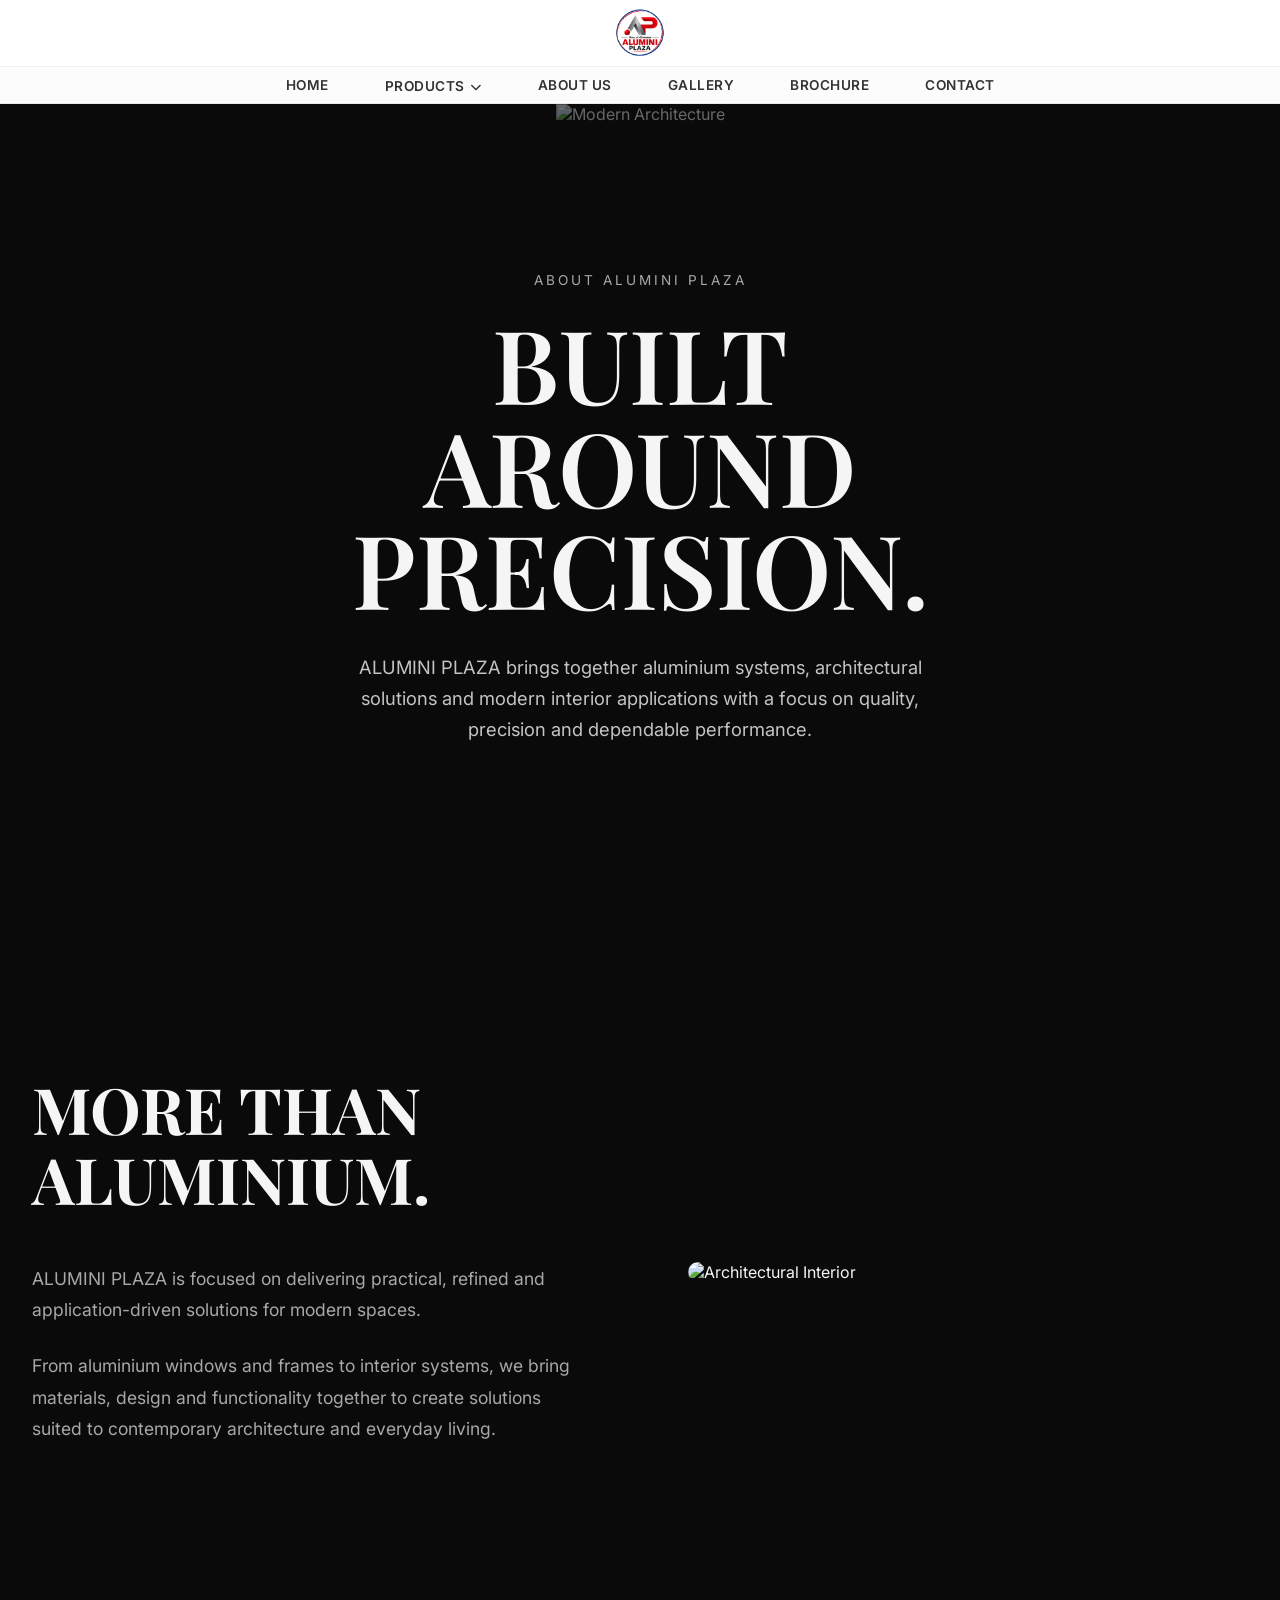
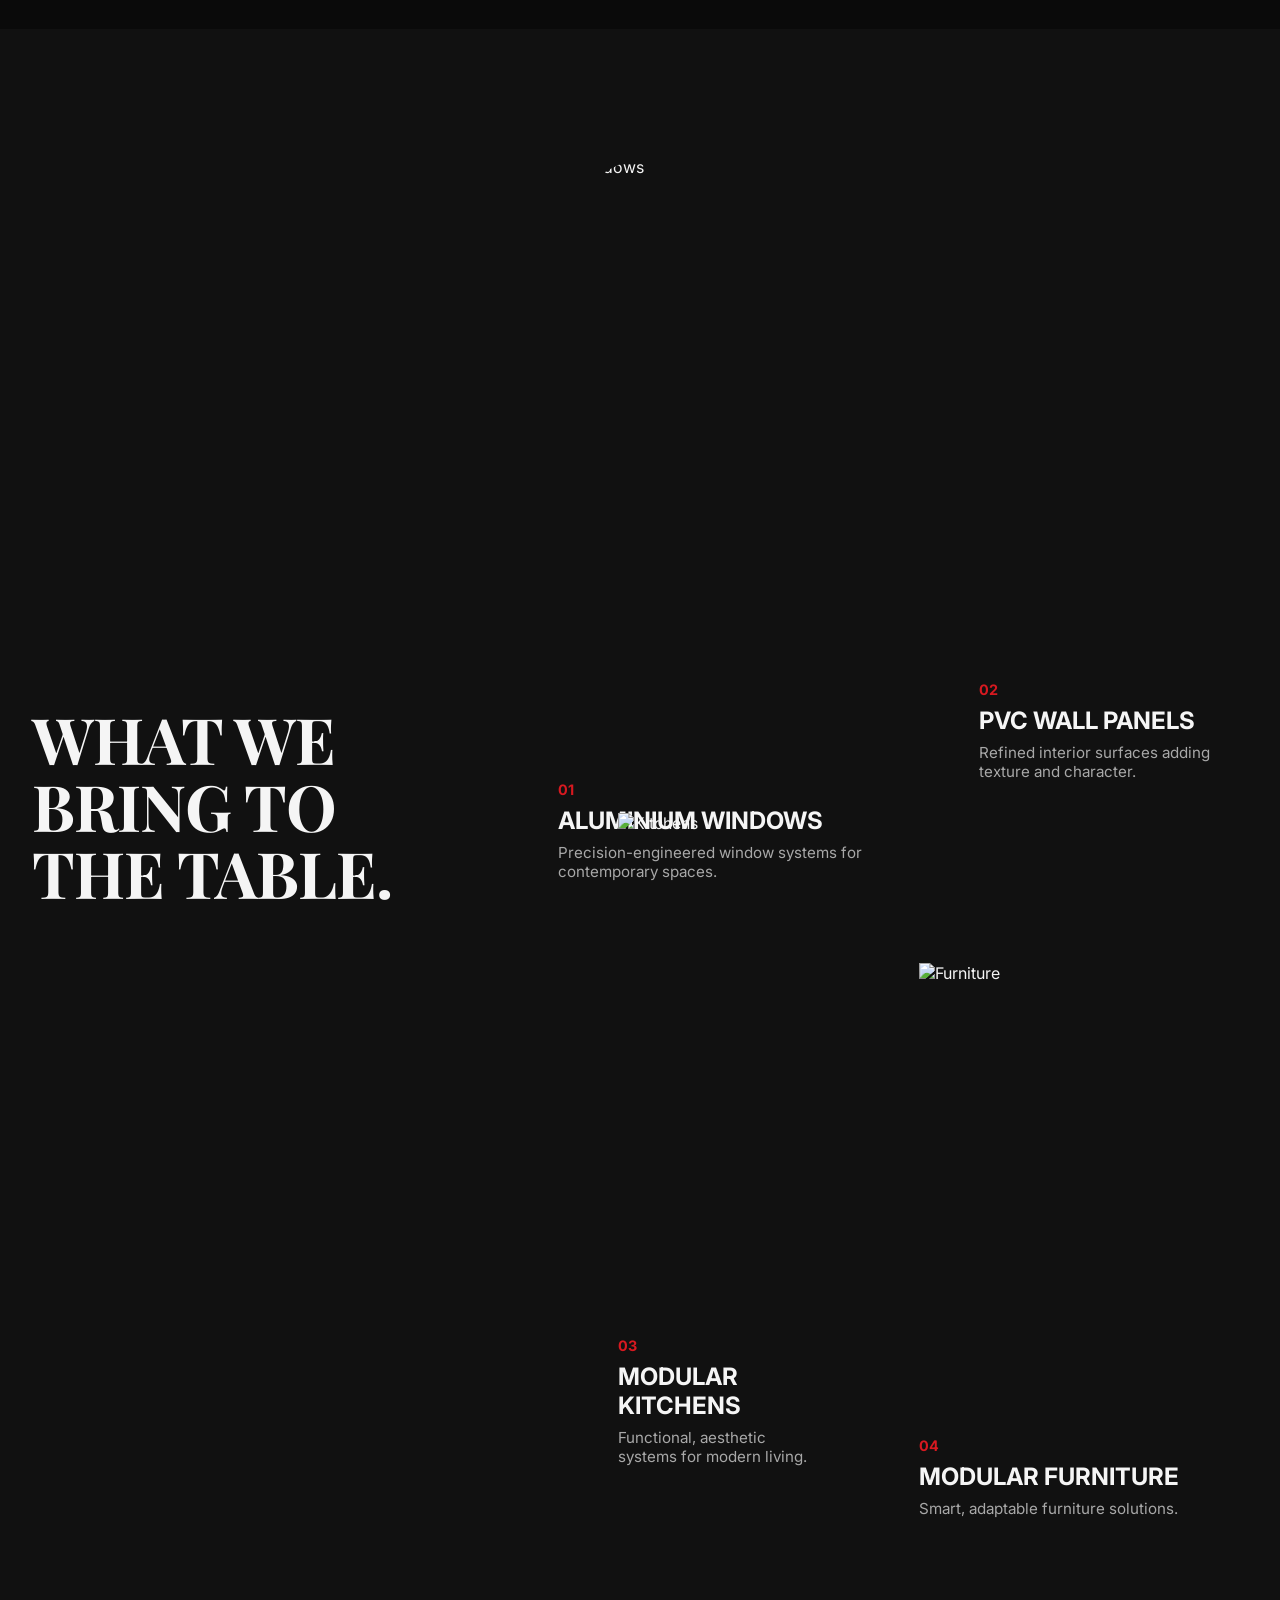
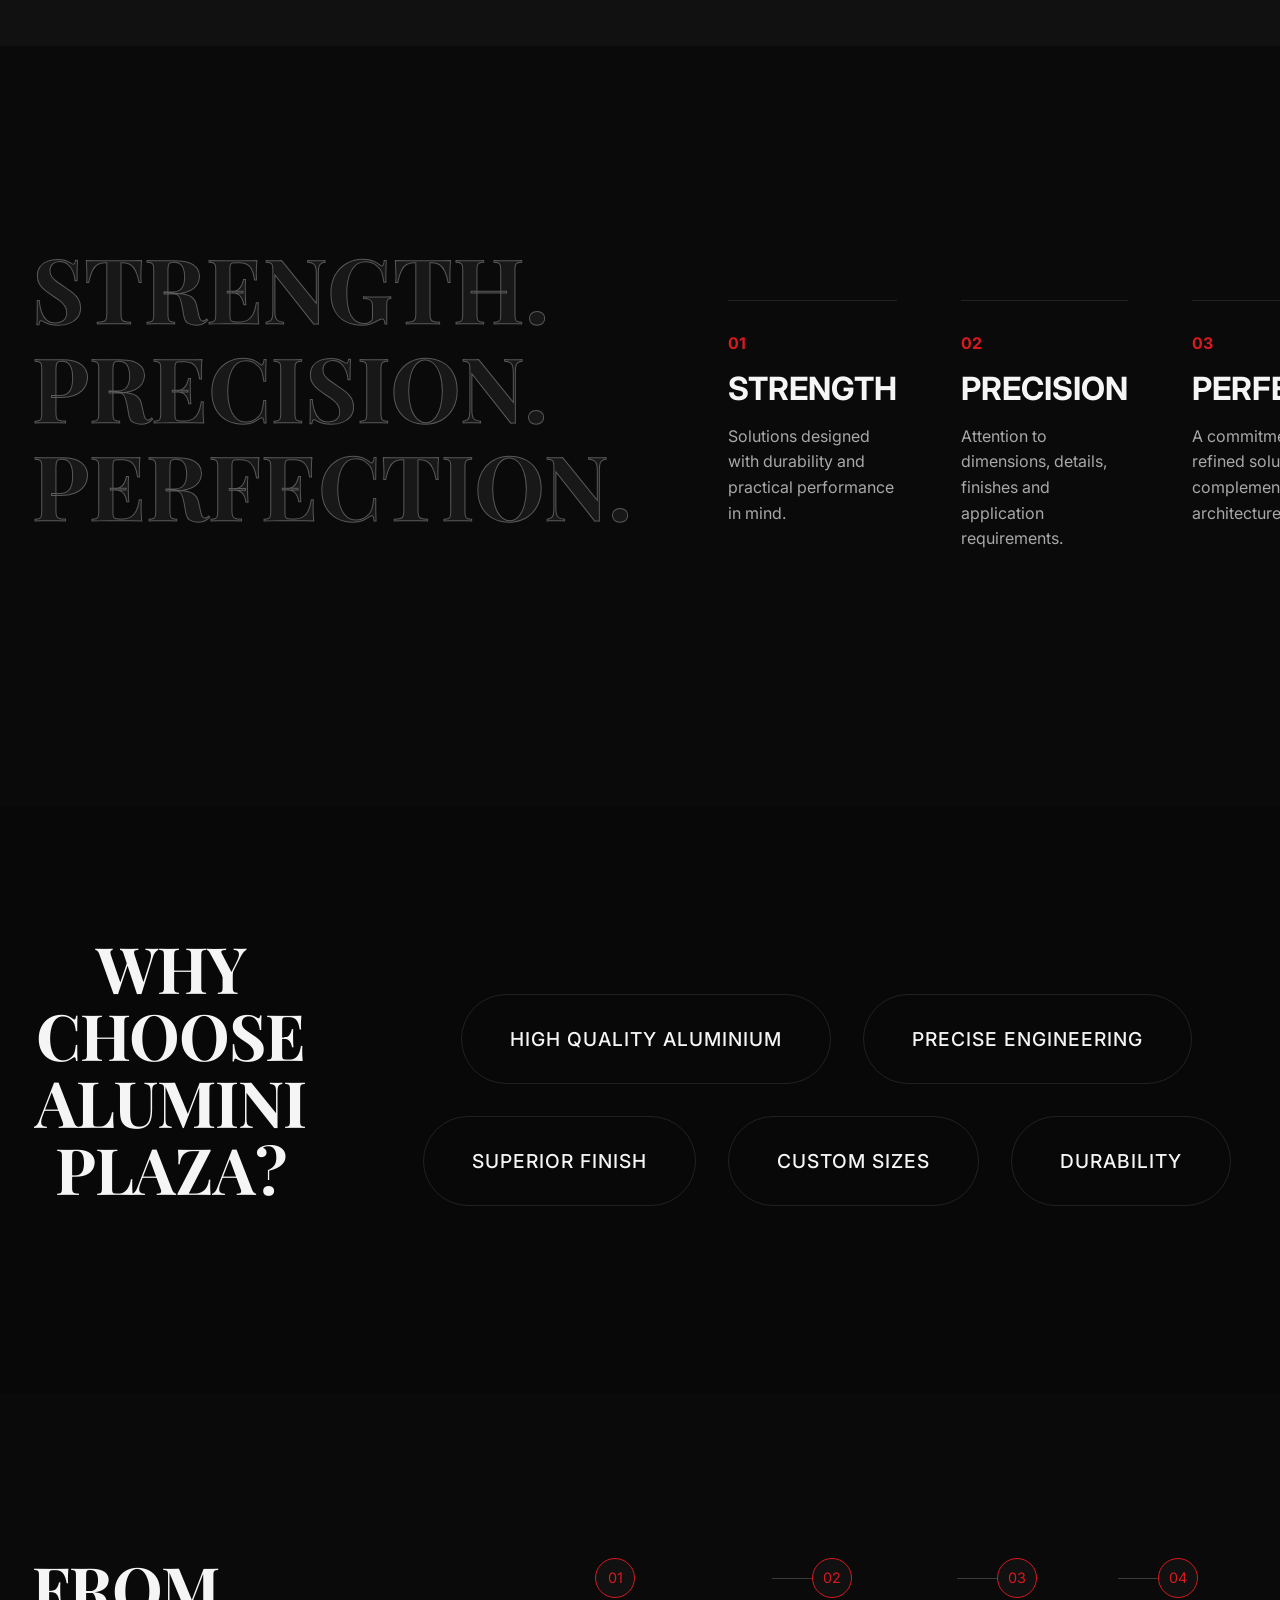
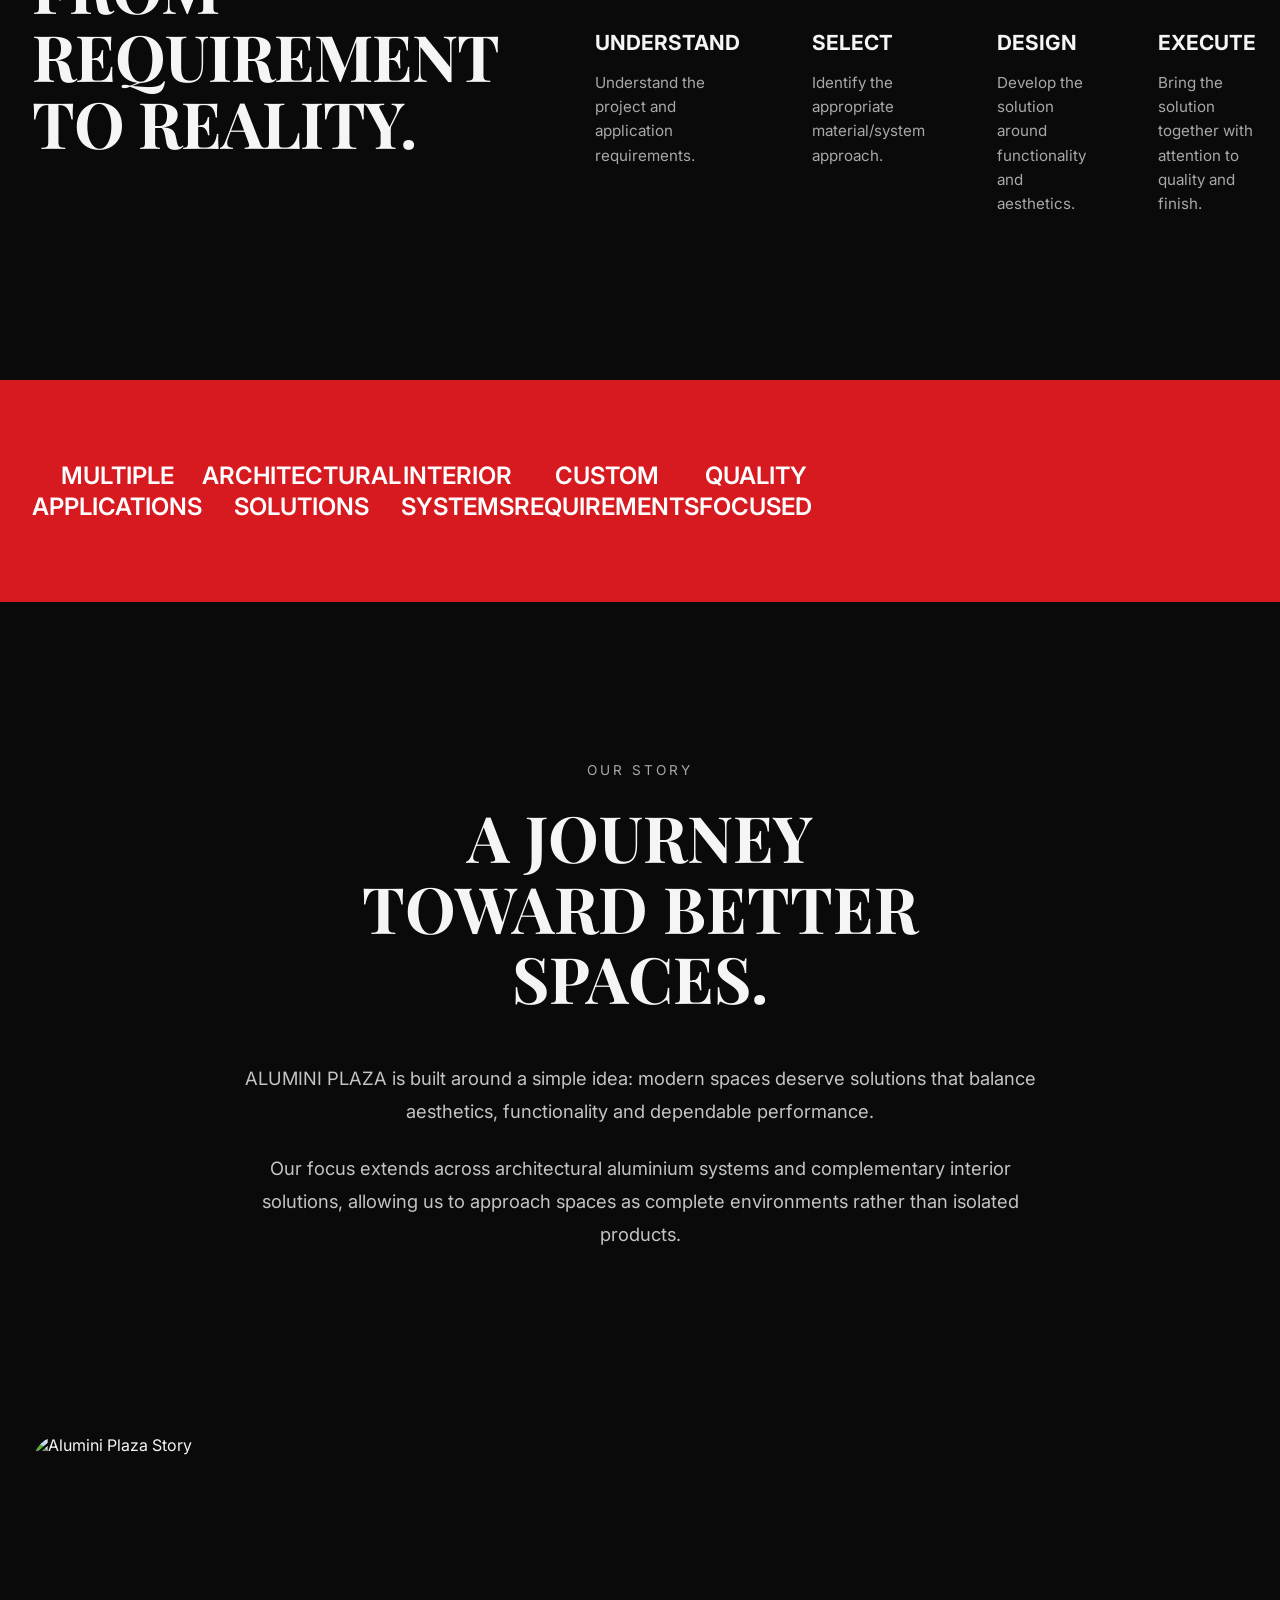
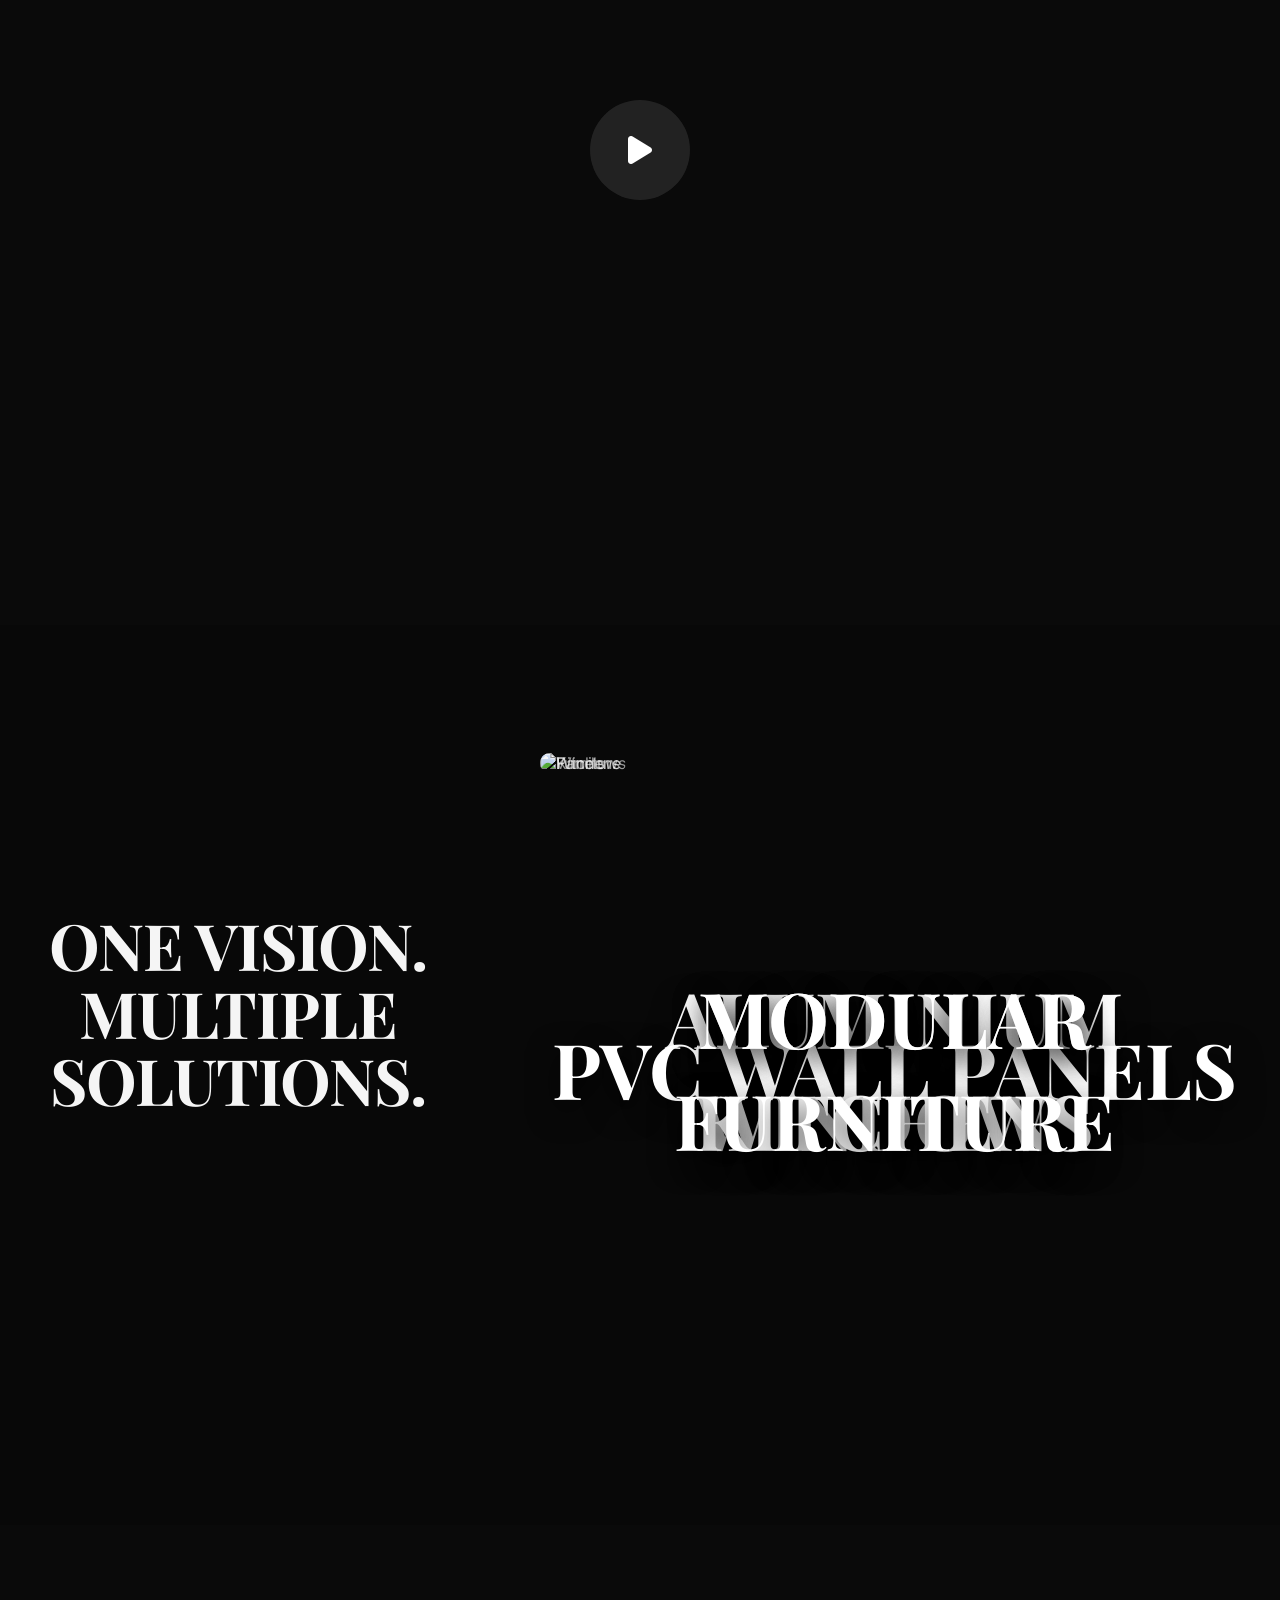
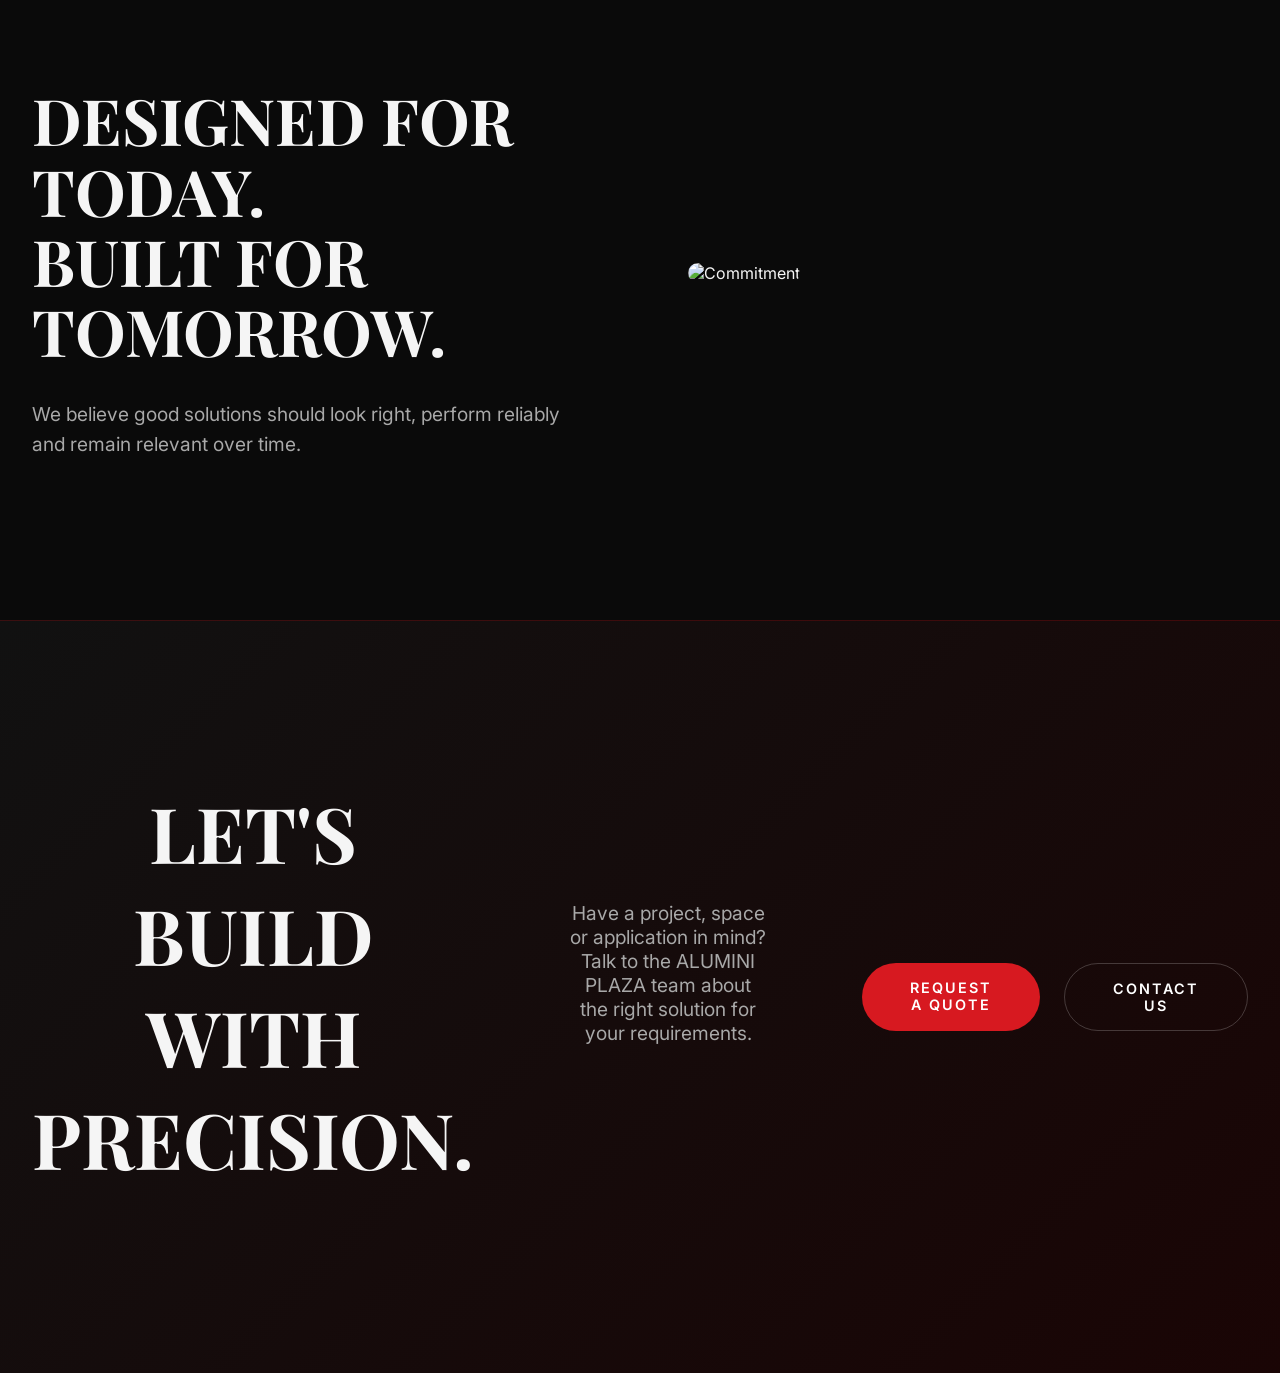
==== about.html @ 0bfe045e "web1" ====
<!DOCTYPE html>
<html lang="en">

<head>
    <meta charset="UTF-8">
    <meta name="viewport" content="width=device-width, initial-scale=1.0">
    <title>About ALUMINI PLAZA | Aluminium & Interior Solutions</title>
    <meta name="description" content="Learn about ALUMINI PLAZA and our approach to aluminium windows, architectural solutions, PVC wall panels, modular kitchens and modular furniture.">
    <link rel="stylesheet" href="style.css">
    <link rel="preconnect" href="https://fonts.googleapis.com">
    <link rel="preconnect" href="https://fonts.gstatic.com" crossorigin>
    <link href="https://fonts.googleapis.com/css2?family=Inter:wght@300;400;500;600;700&family=Playfair+Display:wght@400;600&display=swap" rel="stylesheet">
    <link rel="stylesheet" href="https://cdnjs.cloudflare.com/ajax/libs/font-awesome/6.4.0/css/all.min.css">
</head>

<body class="about-page-body">
    <header class="site-header">
        <div class="logo-section">
            <a href="index.html" class="logo-link">
                <img src="alumini plaza logo.png" alt="Alumini Plaza Logo" class="logo-img"
                    onerror="this.style.display='none'; this.nextElementSibling.style.display='block';">
                <span class="logo-text" style="display: none;">ALUMINI PLAZA</span>
            </a>
        </div>
        <nav class="navbar">
            <div class="nav-links">
                <a href="index.html" class="nav-link">HOME</a>
                <div class="dropdown">
                    <a href="index.html#solutions-showcase" class="nav-link">PRODUCTS <i class="fas fa-chevron-down"
                            style="font-size: 0.7rem; margin-left: 2px;"></i></a>
                    <div class="dropdown-content">
                        <a href="products/ap-extrusions.html">AP Extrusions</a>
                        <a href="products/ap-decors-panels.html">AP Decors & Panels</a>
                        <a href="products/ap-aluminium.html">AP Aluminium</a>
                    </div>
                </div>
                <a href="about.html" class="nav-link active">ABOUT US</a>
                <a href="gallery.html" class="nav-link">GALLERY</a>
                <a href="brochure.html" class="nav-link">BROCHURE</a>
                <a href="contact.html" class="nav-link">CONTACT</a>
            </div>
        </nav>
    </header>

    <main class="about-page">
        <!-- HERO -->
        <section class="about-hero">
            <div class="about-hero__bg">
                <img src="https://images.unsplash.com/photo-1600596542815-ffad4c1539a9?ixlib=rb-4.0.3&auto=format&fit=crop&w=2000&q=80" alt="Modern Architecture" loading="eager" decoding="async">
                <div class="about-hero__overlay"></div>
            </div>
            <div class="about-hero__content">
                <span class="about-label">ABOUT ALUMINI PLAZA</span>
                <h1 class="about-hero__title">BUILT AROUND<br>PRECISION.</h1>
                <p class="about-hero__desc">ALUMINI PLAZA brings together aluminium systems, architectural solutions and modern interior applications with a focus on quality, precision and dependable performance.</p>
            </div>
        </section>

        <!-- INTRODUCTION -->
        <section class="about-intro">
            <div class="about-intro__container">
                <div class="about-intro__text">
                    <h2>MORE THAN<br>ALUMINIUM.</h2>
                    <p>ALUMINI PLAZA is focused on delivering practical, refined and application-driven solutions for modern spaces.</p>
                    <p>From aluminium windows and frames to interior systems, we bring materials, design and functionality together to create solutions suited to contemporary architecture and everyday living.</p>
                </div>
                <div class="about-intro__visual">
                    <img src="https://images.unsplash.com/photo-1600607687920-4e2a09cf159d?ixlib=rb-4.0.3&auto=format&fit=crop&w=1200&q=80" alt="Architectural Interior" loading="lazy" decoding="async">
                </div>
            </div>
        </section>

        <!-- EXPERTISE SHOWCASE -->
        <section class="about-expertise">
            <div class="about-container">
                <h2 class="about-section-title">WHAT WE<br>BRING TO THE TABLE.</h2>
                <div class="about-expertise__grid">
                    <div class="about-expertise__item item-1">
                        <div class="item-img-wrapper"><img src="https://images.unsplash.com/photo-1600585154340-be6161a56a0c?ixlib=rb-4.0.3&auto=format&fit=crop&w=800&q=80" alt="Windows" loading="lazy"></div>
                        <div class="item-content">
                            <span class="item-num">01</span>
                            <h3>ALUMINIUM WINDOWS</h3>
                            <p>Precision-engineered window systems for contemporary spaces.</p>
                        </div>
                    </div>
                    <div class="about-expertise__item item-2">
                        <div class="item-img-wrapper"><img src="https://images.unsplash.com/photo-1600210491892-03d54c0aaf87?ixlib=rb-4.0.3&auto=format&fit=crop&w=800&q=80" alt="Panels" loading="lazy"></div>
                        <div class="item-content">
                            <span class="item-num">02</span>
                            <h3>PVC WALL PANELS</h3>
                            <p>Refined interior surfaces adding texture and character.</p>
                        </div>
                    </div>
                    <div class="about-expertise__item item-3">
                        <div class="item-img-wrapper"><img src="https://images.unsplash.com/photo-1556910103-1c02745aae4d?ixlib=rb-4.0.3&auto=format&fit=crop&w=800&q=80" alt="Kitchens" loading="lazy"></div>
                        <div class="item-content">
                            <span class="item-num">03</span>
                            <h3>MODULAR KITCHENS</h3>
                            <p>Functional, aesthetic systems for modern living.</p>
                        </div>
                    </div>
                    <div class="about-expertise__item item-4">
                        <div class="item-img-wrapper"><img src="https://images.unsplash.com/photo-1583847268964-b28dc8f51f92?ixlib=rb-4.0.3&auto=format&fit=crop&w=800&q=80" alt="Furniture" loading="lazy"></div>
                        <div class="item-content">
                            <span class="item-num">04</span>
                            <h3>MODULAR FURNITURE</h3>
                            <p>Smart, adaptable furniture solutions.</p>
                        </div>
                    </div>
                </div>
            </div>
        </section>

        <!-- PHILOSOPHY -->
        <section class="about-principles">
            <div class="about-container">
                <div class="principles-header">
                    <h2>STRENGTH.<br>PRECISION.<br>PERFECTION.</h2>
                </div>
                <div class="principles-list">
                    <div class="principle-block">
                        <span class="principle-num">01</span>
                        <div class="principle-text">
                            <h3>STRENGTH</h3>
                            <p>Solutions designed with durability and practical performance in mind.</p>
                        </div>
                    </div>
                    <div class="principle-block">
                        <span class="principle-num">02</span>
                        <div class="principle-text">
                            <h3>PRECISION</h3>
                            <p>Attention to dimensions, details, finishes and application requirements.</p>
                        </div>
                    </div>
                    <div class="principle-block">
                        <span class="principle-num">03</span>
                        <div class="principle-text">
                            <h3>PERFECTION</h3>
                            <p>A commitment to creating refined solutions that complement modern architecture and interiors.</p>
                        </div>
                    </div>
                </div>
            </div>
        </section>

        <!-- WHY US -->
        <section class="about-why">
            <div class="about-container">
                <h2 class="about-section-title">WHY CHOOSE<br>ALUMINI PLAZA?</h2>
                <div class="why-grid">
                    <div class="why-item"><h3>HIGH QUALITY ALUMINIUM</h3></div>
                    <div class="why-item"><h3>PRECISE ENGINEERING</h3></div>
                    <div class="why-item"><h3>SUPERIOR FINISH</h3></div>
                    <div class="why-item"><h3>CUSTOM SIZES</h3></div>
                    <div class="why-item"><h3>DURABILITY</h3></div>
                </div>
            </div>
        </section>

        <!-- APPROACH -->
        <section class="about-approach">
            <div class="about-container">
                <h2 class="about-section-title">FROM REQUIREMENT<br>TO REALITY.</h2>
                <div class="approach-journey">
                    <div class="journey-step">
                        <div class="step-marker">01</div>
                        <h3>UNDERSTAND</h3>
                        <p>Understand the project and application requirements.</p>
                    </div>
                    <div class="journey-line"></div>
                    <div class="journey-step">
                        <div class="step-marker">02</div>
                        <h3>SELECT</h3>
                        <p>Identify the appropriate material/system approach.</p>
                    </div>
                    <div class="journey-line"></div>
                    <div class="journey-step">
                        <div class="step-marker">03</div>
                        <h3>DESIGN</h3>
                        <p>Develop the solution around functionality and aesthetics.</p>
                    </div>
                    <div class="journey-line"></div>
                    <div class="journey-step">
                        <div class="step-marker">04</div>
                        <h3>EXECUTE</h3>
                        <p>Bring the solution together with attention to quality and finish.</p>
                    </div>
                    <div class="journey-line"></div>
                    <div class="journey-step">
                        <div class="step-marker">05</div>
                        <h3>DELIVER</h3>
                        <p>Provide a solution ready for its intended application.</p>
                    </div>
                </div>
            </div>
        </section>

        <!-- STATS -->
        <section class="about-stats">
            <div class="about-container">
                <div class="stats-grid">
                    <div class="stat-item"><h3>MULTIPLE<br>APPLICATIONS</h3></div>
                    <div class="stat-item"><h3>ARCHITECTURAL<br>SOLUTIONS</h3></div>
                    <div class="stat-item"><h3>INTERIOR<br>SYSTEMS</h3></div>
                    <div class="stat-item"><h3>CUSTOM<br>REQUIREMENTS</h3></div>
                    <div class="stat-item"><h3>QUALITY<br>FOCUSED</h3></div>
                </div>
            </div>
        </section>

        <!-- OUR STORY -->
        <section class="about-story">
            <div class="about-container">
                <div class="story-content">
                    <span class="about-label">OUR STORY</span>
                    <h2>A JOURNEY<br>TOWARD BETTER<br>SPACES.</h2>
                    <div class="story-text">
                        <p>ALUMINI PLAZA is built around a simple idea: modern spaces deserve solutions that balance aesthetics, functionality and dependable performance.</p>
                        <p>Our focus extends across architectural aluminium systems and complementary interior solutions, allowing us to approach spaces as complete environments rather than isolated products.</p>
                    </div>
                </div>
            </div>
        </section>

        <!-- MEDIA / VIDEO BLOCK -->
        <section class="about-media">
            <div class="about-media__wrapper">
                <img src="https://images.unsplash.com/photo-1512917774080-9991f1c4c750?ixlib=rb-4.0.3&auto=format&fit=crop&w=2000&q=80" alt="Alumini Plaza Story" loading="lazy">
                <div class="play-button">
                    <i class="fas fa-play"></i>
                </div>
            </div>
        </section>

        <!-- SOLUTIONS STORY -->
        <section class="about-solutions">
            <div class="about-container">
                <h2 class="about-section-title text-center">ONE VISION.<br>MULTIPLE SOLUTIONS.</h2>
                <div class="solutions-progression">
                    <div class="sol-item">
                        <img src="https://images.unsplash.com/photo-1600607686527-6fb886090705?ixlib=rb-4.0.3&auto=format&fit=crop&w=1200&q=80" alt="Windows" loading="lazy">
                        <h3>ALUMINIUM WINDOWS</h3>
                    </div>
                    <div class="sol-item">
                        <img src="https://images.unsplash.com/photo-1600210492486-724fe5c67fb0?ixlib=rb-4.0.3&auto=format&fit=crop&w=1200&q=80" alt="Panels" loading="lazy">
                        <h3>PVC WALL PANELS</h3>
                    </div>
                    <div class="sol-item">
                        <img src="https://images.unsplash.com/photo-1556910103-1c02745aae4d?ixlib=rb-4.0.3&auto=format&fit=crop&w=1200&q=80" alt="Kitchens" loading="lazy">
                        <h3>MODULAR KITCHENS</h3>
                    </div>
                    <div class="sol-item">
                        <img src="https://images.unsplash.com/photo-1583847268964-b28dc8f51f92?ixlib=rb-4.0.3&auto=format&fit=crop&w=1200&q=80" alt="Furniture" loading="lazy">
                        <h3>MODULAR FURNITURE</h3>
                    </div>
                </div>
            </div>
        </section>

        <!-- COMMITMENT -->
        <section class="about-commitment">
            <div class="about-container commitment-grid">
                <div class="commitment-text">
                    <h2>DESIGNED FOR<br>TODAY.<br>BUILT FOR<br>TOMORROW.</h2>
                    <p>We believe good solutions should look right, perform reliably and remain relevant over time.</p>
                </div>
                <div class="commitment-visual">
                    <img src="https://images.unsplash.com/photo-1600585154340-be6161a56a0c?ixlib=rb-4.0.3&auto=format&fit=crop&w=1000&q=80" alt="Commitment" loading="lazy">
                </div>
            </div>
        </section>

        <!-- CTA -->
        <section class="about-cta">
            <div class="about-container text-center">
                <h2>LET'S BUILD<br>WITH PRECISION.</h2>
                <p>Have a project, space or application in mind?<br>Talk to the ALUMINI PLAZA team about the right solution for your requirements.</p>
                <div class="cta-actions">
                    <a href="#" class="btn btn-primary">REQUEST A QUOTE</a>
                    <a href="#" class="btn btn-secondary">CONTACT US</a>
                </div>
            </div>
        </section>

    </main>

    <!-- GSAP CDN -->
    <script src="https://cdnjs.cloudflare.com/ajax/libs/gsap/3.12.2/gsap.min.js"></script>
    <script src="https://cdnjs.cloudflare.com/ajax/libs/gsap/3.12.2/ScrollTrigger.min.js"></script>

    <!-- About Page GSAP Animations -->
    <script>
        document.addEventListener('DOMContentLoaded', () => {
            gsap.registerPlugin(ScrollTrigger);

            // Intro Fade Up
            gsap.from(".about-intro__text > *", {
                scrollTrigger: {
                    trigger: ".about-intro",
                    start: "top 80%",
                },
                y: 40,
                opacity: 0,
                duration: 1,
                stagger: 0.2,
                ease: "power3.out"
            });

            // Expertise Images
            gsap.from(".about-expertise__item", {
                scrollTrigger: {
                    trigger: ".about-expertise__grid",
                    start: "top 70%",
                },
                y: 50,
                opacity: 0,
                duration: 1,
                stagger: 0.15,
                ease: "power3.out"
            });

            // Principles Reveal
            const principles = document.querySelectorAll(".principle-block");
            principles.forEach((block, i) => {
                gsap.from(block, {
                    scrollTrigger: {
                        trigger: block,
                        start: "top 85%",
                    },
                    x: -30,
                    opacity: 0,
                    duration: 0.8,
                    ease: "power2.out"
                });
            });

            // Approach Journey
            gsap.from(".journey-step", {
                scrollTrigger: {
                    trigger: ".approach-journey",
                    start: "top 80%",
                },
                y: 20,
                opacity: 0,
                duration: 0.6,
                stagger: 0.15,
                ease: "power2.out"
            });

            // Solutions Story Transitions (Fading Images Sequence)
            const solItems = document.querySelectorAll('.sol-item');
            if (solItems.length > 0) {
                const solTl = gsap.timeline({
                    scrollTrigger: {
                        trigger: ".about-solutions",
                        start: "top top",
                        end: "+=300%", // Scroll duration
                        scrub: 1,
                        pin: true
                    }
                });

                // Initially hide all but first
                gsap.set(solItems, { opacity: 0, zIndex: 1 });
                gsap.set(solItems[0], { opacity: 1, zIndex: 2 });

                for(let i = 0; i < solItems.length - 1; i++) {
                    solTl.to(solItems[i], { opacity: 0, duration: 1 })
                         .to(solItems[i+1], { opacity: 1, zIndex: 2, duration: 1 }, "<");
                }
            }
        });
    </script>
</body>
</html>
---- style.css ----
:root {
    --primary-color: #f8f9fa;
    --text-color: #333333;
    --hover-color: #da291c; /* The red from the AP logo */
    --font-family: 'Inter', sans-serif;
}

* {
    margin: 0;
    padding: 0;
    box-sizing: border-box;
}

body {
    font-family: var(--font-family);
    background-color: #ffffff;
    color: var(--text-color);
}

.site-header {
    background-color: #ffffff;
}

.logo-section {
    display: flex;
    justify-content: center;
    align-items: center;
    padding: 0.5rem 1rem;
    border-bottom: 1px solid #f0f0f0;
}

.navbar {
    display: flex;
    justify-content: center;
    align-items: center;
    padding: 0.5rem 2rem;
    background-color: #fcfcfc;
    border-bottom: 1px solid #eaeaea;
    box-shadow: 0 2px 4px rgba(0,0,0,0.02);
}

.nav-links {
    display: flex;
    align-items: center;
    justify-content: center;
    gap: 3.5rem;
    flex-wrap: wrap;
}

.nav-link {
    text-decoration: none;
    color: var(--text-color);
    font-size: 0.85rem;
    font-weight: 600;
    letter-spacing: 0.5px;
    text-transform: uppercase;
    transition: color 0.3s ease;
}

.nav-link:hover {
    color: var(--hover-color);
}

.logo-link {
    display: flex;
    align-items: center;
    text-decoration: none;
}

.logo-img {
    height: 50px; /* Reduced size to save vertical space */
    object-fit: contain;
}

.logo-text {
    font-size: 1.5rem;
    font-weight: 700;
    color: var(--text-color);
    letter-spacing: 1px;
}

.search-icon {
    color: var(--text-color);
    font-size: 1rem;
    text-decoration: none;
    transition: color 0.3s ease;
}

.search-icon:hover {
    color: var(--hover-color);
}

/* Dropdown styles */
.dropdown {
    position: relative;
    display: inline-block;
}

.dropdown-content {
    display: none;
    position: absolute;
    background-color: #ffffff;
    min-width: 220px;
    box-shadow: 0px 8px 24px rgba(0,0,0,0.1);
    z-index: 10;
    border-radius: 6px;
    top: 100%;
    left: 50%;
    transform: translateX(-50%);
    padding: 0.5rem 0;
    margin-top: 1rem; /* Space between link and dropdown */
}

/* Invisible bridge so you don't lose hover when moving mouse down */
.dropdown::after {
    content: '';
    position: absolute;
    top: 100%;
    left: 0;
    width: 100%;
    height: 1rem;
}

.dropdown-content a {
    color: var(--text-color);
    padding: 12px 20px;
    text-decoration: none;
    display: block;
    font-size: 0.85rem;
    font-weight: 500;
    transition: background-color 0.3s ease, color 0.3s ease;
}

.dropdown-content a:hover {
    background-color: #f8f9fa;
    color: var(--hover-color);
}

.dropdown:hover .dropdown-content {
    display: block;
}

/* Responsive */
@media (max-width: 900px) {
    .nav-links {
        gap: 1.5rem;
        flex-direction: column;
    }
}

.hero-scroll {
    position: relative;
    background-color: #000;
}

.hero-overlay {
    position: absolute;
    top: 0;
    left: 0;
    width: 100%;
    height: 100%;
    display: flex;
    align-items: center;
    justify-content: flex-start;
    padding-left: 5%; /* Moved closer to the left edge */
    z-index: 3;
    pointer-events: none;
}

.hero-content {
    text-align: left;
    color: #000000;
    pointer-events: auto;
    /* transition is managed via JS, but we can add will-change for performance */
    will-change: opacity;
    max-width: 25vw; /* Prevent it from extending into the window frame */
}

.hero-content h1 {
    font-size: 3.5rem; /* Reduced to ensure it fits the left panel cleanly */
    font-weight: 700;
    line-height: 1.1;
    letter-spacing: 2px;
    text-transform: uppercase;
    text-shadow: none;
    margin: 0;
}

.scroll-indicator {
    font-size: 1rem;
    font-weight: 600;
    letter-spacing: 4px;
    margin-top: 2rem;
    color: #000000;
    text-transform: uppercase;
}

@media (max-width: 768px) {
    .hero-content h1 {
        font-size: 3rem;
    }
}

/* ========================================================
   SOLUTION SHOWCASE SECTION (SLIDER REDESIGN)
   ======================================================== */
.solution-showcase {
    position: relative;
    width: 100%;
    height: 100vh;
    overflow: hidden;
    background: #0A0A0A;
}

/* Backgrounds */
.slider-bgs {
    position: absolute;
    top: 0; left: 0; width: 100%; height: 100%;
    z-index: 1;
}
.slider-bg {
    position: absolute;
    top: 0; left: 0; width: 100%; height: 100%;
    opacity: 0;
    /* 2s crossfade transition as requested */
    transition: opacity 2s ease-in-out;
}
.slider-bg.active {
    opacity: 1;
}
.slider-bg img {
    width: 100%; height: 100%; object-fit: cover;
}
.bg-overlay {
    position: absolute;
    top: 0; left: 0; width: 100%; height: 100%;
    background: linear-gradient(90deg, rgba(10,10,10,0.95) 0%, rgba(10,10,10,0.6) 50%, rgba(10,10,10,0.2) 100%);
}

.slider-container {
    position: relative;
    z-index: 2;
    max-width: 1600px;
    height: 100%;
    margin: 0 auto;
    display: flex;
    align-items: center;
    justify-content: space-between;
    padding: 0 4rem;
}

/* Left Content */
.slider-content-left {
    flex: 0 0 45%;
    position: relative;
    height: 300px;
}
.text-group {
    position: absolute;
    top: 50%;
    transform: translateY(-50%);
    opacity: 0;
    pointer-events: none;
    transition: opacity 1.5s ease-in-out;
}
.text-group.active {
    opacity: 1;
    pointer-events: auto;
}
.top-label {
    font-size: 0.9rem;
    letter-spacing: 4px;
    color: #F5F5F5;
    text-transform: uppercase;
    display: flex;
    align-items: center;
    margin-bottom: 1rem;
}
.top-label::before {
    content: '';
    display: inline-block;
    width: 30px;
    height: 2px;
    background: #FFF;
    margin-right: 15px;
}
.text-group h2 {
    font-family: 'Oswald', 'Inter', sans-serif;
    font-size: clamp(4rem, 6vw, 7rem);
    font-weight: 700;
    line-height: 0.95;
    text-transform: uppercase;
    color: #F5F5F5;
    margin: 0 0 1.5rem 0;
}
.text-group p {
    font-size: 1.1rem;
    color: #C4C4C4;
    line-height: 1.6;
    max-width: 450px;
}

/* Right Cards */
.slider-cards-wrapper {
    flex: 0 0 590px;
    width: 590px;
    overflow: hidden;
    position: relative;
    height: 280px;
    align-self: flex-end;
    margin-bottom: 4rem;
}
.slider-cards-track {
    display: flex;
    gap: 30px;
    width: max-content;
    /* GSAP will animate this */
}
.slider-card {
    width: 280px;
    aspect-ratio: 1 / 1;
    height: auto;
    border-radius: 12px;
    overflow: hidden;
    position: relative;
    box-shadow: 0 20px 40px rgba(0,0,0,0.5);
}
.slider-card img {
    width: 100%; height: 100%; object-fit: cover;
}
.card-info {
    position: absolute;
    bottom: 0; left: 0; width: 100%;
    padding: 2rem;
    background: linear-gradient(0deg, rgba(0,0,0,0.9) 0%, transparent 100%);
}
.card-line {
    display: block;
    width: 20px;
    height: 2px;
    background: #FFF;
    margin-bottom: 10px;
}
.card-info h4 {
    color: #F5F5F5;
    font-size: 1.2rem;
    font-weight: 600;
    margin: 0;
    text-transform: uppercase;
}

@media (max-width: 1024px) {
    .slider-container {
        flex-direction: column;
        justify-content: center;
        padding: 0 2rem;
    }
    .slider-content-left {
        flex: 0 0 auto;
        height: 250px;
        width: 100%;
        margin-bottom: 2rem;
    }
    .text-group h2 { font-size: 3.5rem; }
    .slider-cards-wrapper {
        flex: 0 0 auto;
        width: 100%;
        height: 220px;
        align-self: auto;
        margin-bottom: 2rem;
    }
    .slider-card { width: 220px; aspect-ratio: 1 / 1; height: auto; }
}

/* ========================================================
   ABOUT US SECTION
   ======================================================== */

.about-section {
    background: #111111; /* Dark theme to match brand */
    padding: 8rem 2rem;
    color: #F5F5F5;
    position: relative;
    z-index: 10;
}

.about-container {
    max-width: 1200px;
    margin: 0 auto;
    display: flex;
    align-items: center;
    gap: 6rem;
}

.about-content {
    flex: 1;
}

.about-title {
    font-size: 2.5rem;
    font-weight: 700;
    color: #F5F5F5;
    margin-bottom: 2rem;
    letter-spacing: -0.5px;
}

.about-desc {
    font-size: 1.05rem;
    line-height: 1.8;
    color: #A8A8A8;
    margin-bottom: 1.5rem;
}

.about-visual {
    flex: 1;
    position: relative;
    padding: 2rem;
}

.about-image-wrapper {
    position: relative;
    z-index: 2;
    border-radius: 12px;
    overflow: hidden;
    box-shadow: 0 20px 40px rgba(0,0,0,0.5);
}

.about-image-wrapper img {
    width: 100%;
    height: auto;
    display: block;
    object-fit: cover;
    aspect-ratio: 16/10;
}

/* Decorative Semi-Circles */
.about-shape {
    position: absolute;
    background: #D71920; /* Brand red replacing the blue from reference */
    z-index: 1;
}

.about-shape--top-left {
    top: 0;
    left: 0;
    width: 200px;
    height: 100px;
    border-radius: 100px 100px 0 0;
}

.about-shape--bottom-right {
    bottom: 0;
    right: 0;
    width: 200px;
    height: 100px;
    border-radius: 0 0 100px 100px;
}

@media (max-width: 900px) {
    .about-container {
        flex-direction: column;
        gap: 4rem;
    }
    
    .about-visual {
        width: 100%;
        max-width: 600px;
    }
}

/* ========================================================
   ABOUT US PAGE (NEW)
   ======================================================== */
.about-page-body {
    background: #0A0A0A;
    color: #F5F5F5;
    font-family: 'Inter', sans-serif;
    margin: 0;
    padding: 0;
}

.about-page {
    position: relative;
    z-index: 1;
    padding-bottom: 0; /* Let footer handle spacing */
}

.about-container {
    max-width: 1400px;
    margin: 0 auto;
    padding: 0 2rem;
}

.about-label {
    font-size: 0.85rem;
    letter-spacing: 3px;
    color: #A8A8A8;
    text-transform: uppercase;
    display: block;
    margin-bottom: 1.5rem;
}

.about-section-title {
    font-size: clamp(3rem, 5vw, 5.5rem);
    font-weight: 700;
    line-height: 1.05;
    letter-spacing: -1px;
    margin-bottom: 4rem;
    font-family: 'Playfair Display', serif;
}

.text-center { text-align: center; }

/* HERO */
.about-hero {
    position: relative;
    height: 90vh;
    display: flex;
    align-items: center;
    justify-content: center;
    text-align: center;
    overflow: hidden;
}
.about-hero__bg {
    position: absolute;
    top: 0; left: 0; width: 100%; height: 100%;
    z-index: -1;
}
.about-hero__bg img {
    width: 100%; height: 100%; object-fit: cover;
}
.about-hero__overlay {
    position: absolute;
    top: 0; left: 0; width: 100%; height: 100%;
    background: linear-gradient(0deg, #0A0A0A 0%, rgba(10,10,10,0.6) 100%);
}
.about-hero__content {
    position: relative;
    z-index: 2;
    max-width: 800px;
    padding: 2rem;
}
.about-hero__title {
    font-family: 'Playfair Display', serif;
    font-size: clamp(4rem, 8vw, 7rem);
    font-weight: 600;
    line-height: 1;
    margin-bottom: 2rem;
    color: #F5F5F5;
}
.about-hero__desc {
    font-size: 1.15rem;
    line-height: 1.7;
    color: #C4C4C4;
    max-width: 600px;
    margin: 0 auto;
}

/* INTRO */
.about-intro {
    padding: 10rem 0;
}
.about-intro__container {
    max-width: 1400px;
    margin: 0 auto;
    padding: 0 2rem;
    display: grid;
    grid-template-columns: 1fr 1fr;
    gap: 6rem;
    align-items: center;
}
.about-intro__text h2 {
    font-family: 'Playfair Display', serif;
    font-size: clamp(3rem, 5vw, 5rem);
    line-height: 1.1;
    margin-bottom: 3rem;
}
.about-intro__text p {
    font-size: 1.1rem;
    line-height: 1.8;
    color: #A8A8A8;
    margin-bottom: 1.5rem;
}
.about-intro__visual img {
    width: 100%;
    border-radius: 20px;
    aspect-ratio: 4/5;
    object-fit: cover;
}

/* EXPERTISE */
.about-expertise {
    padding: 8rem 0;
    background: #111;
}
.about-expertise__grid {
    display: grid;
    grid-template-columns: repeat(12, 1fr);
    gap: 2rem;
    position: relative;
}
.about-expertise__item {
    position: relative;
}
.about-expertise__item .item-img-wrapper {
    overflow: hidden;
    margin-bottom: 1.5rem;
}
.about-expertise__item img {
    width: 100%;
    height: 100%;
    object-fit: cover;
    transition: transform 0.5s ease;
}
.about-expertise__item:hover img {
    transform: scale(1.05);
}
.about-expertise__item .item-num {
    color: #D71920;
    font-size: 0.9rem;
    font-weight: 700;
    display: block;
    margin-bottom: 0.5rem;
}
.about-expertise__item h3 {
    font-size: 1.5rem;
    margin-bottom: 0.5rem;
}
.about-expertise__item p {
    color: #A8A8A8;
    font-size: 0.95rem;
}
/* Asymmetric Layout */
.about-expertise__item.item-1 { grid-column: 1 / 7; }
.about-expertise__item.item-1 .item-img-wrapper { height: 600px; border-radius: 100px 0 100px 0; }
.about-expertise__item.item-2 { grid-column: 8 / 13; margin-top: 100px; }
.about-expertise__item.item-2 .item-img-wrapper { height: 400px; border-radius: 200px 200px 0 0; }
.about-expertise__item.item-3 { grid-column: 2 / 6; margin-top: -100px; }
.about-expertise__item.item-3 .item-img-wrapper { height: 500px; border-radius: 0 0 100px 100px; }
.about-expertise__item.item-4 { grid-column: 7 / 12; margin-top: 50px; }
.about-expertise__item.item-4 .item-img-wrapper { height: 450px; border-radius: 0 100px 0 100px; }

/* PRINCIPLES */
.about-principles {
    padding: 12rem 0;
}
.principles-header h2 {
    font-family: 'Playfair Display', serif;
    font-size: clamp(4rem, 7vw, 7.5rem);
    line-height: 1.1;
    margin-bottom: 5rem;
    color: #181818; /* Dark subtle text */
    -webkit-text-stroke: 1px rgba(255,255,255,0.3);
}
.principles-list {
    display: grid;
    grid-template-columns: repeat(3, 1fr);
    gap: 4rem;
}
.principle-block {
    border-top: 1px solid rgba(255,255,255,0.1);
    padding-top: 2rem;
}
.principle-num {
    color: #D71920;
    font-size: 1rem;
    font-weight: 700;
    margin-bottom: 1rem;
    display: block;
}
.principle-text h3 {
    font-size: 2rem;
    margin-bottom: 1rem;
}
.principle-text p {
    color: #A8A8A8;
    line-height: 1.6;
}

/* WHY US */
.about-why {
    padding: 8rem 0;
    background: #080808;
    text-align: center;
}
.why-grid {
    display: flex;
    flex-wrap: wrap;
    justify-content: center;
    gap: 2rem;
}
.why-item {
    padding: 2rem 3rem;
    border: 1px solid rgba(255,255,255,0.1);
    border-radius: 100px;
}
.why-item h3 {
    font-size: 1.2rem;
    font-weight: 500;
    letter-spacing: 1px;
    margin: 0;
}

/* APPROACH */
.about-approach {
    padding: 10rem 0;
}
.approach-journey {
    display: flex;
    align-items: flex-start;
    justify-content: space-between;
    position: relative;
}
.journey-step {
    flex: 1;
    position: relative;
    padding-right: 2rem;
}
.step-marker {
    width: 40px;
    height: 40px;
    background: #111;
    border: 1px solid #D71920;
    border-radius: 50%;
    display: flex;
    align-items: center;
    justify-content: center;
    color: #D71920;
    font-size: 0.9rem;
    margin-bottom: 2rem;
    position: relative;
    z-index: 2;
}
.journey-line {
    flex: 0 0 40px;
    height: 1px;
    background: rgba(255,255,255,0.2);
    margin-top: 20px;
}
.journey-step h3 {
    font-size: 1.3rem;
    margin-bottom: 1rem;
}
.journey-step p {
    color: #A8A8A8;
    font-size: 0.95rem;
    line-height: 1.6;
}

/* STATS */
.about-stats {
    padding: 5rem 0;
    background: #D71920;
}
.stats-grid {
    display: flex;
    justify-content: space-between;
    text-align: center;
}
.stat-item h3 {
    font-size: 1.5rem;
    font-weight: 600;
    color: #FFF;
    margin: 0;
    line-height: 1.3;
}

/* STORY */
.about-story {
    padding: 10rem 0;
}
.story-content {
    max-width: 800px;
    margin: 0 auto;
    text-align: center;
}
.story-content h2 {
    font-family: 'Playfair Display', serif;
    font-size: clamp(3rem, 5vw, 5rem);
    margin-bottom: 3rem;
    line-height: 1.1;
}
.story-text {
    font-size: 1.15rem;
    line-height: 1.8;
    color: #C4C4C4;
}
.story-text p { margin-bottom: 1.5rem; }

/* MEDIA */
.about-media {
    padding: 0 2rem;
    max-width: 1600px;
    margin: 0 auto 10rem auto;
}
.about-media__wrapper {
    position: relative;
    width: 100%;
    height: 70vh;
    border-radius: 30px;
    overflow: hidden;
}
.about-media__wrapper img {
    width: 100%; height: 100%; object-fit: cover;
}
.play-button {
    position: absolute;
    top: 50%; left: 50%;
    transform: translate(-50%, -50%);
    width: 100px; height: 100px;
    background: rgba(255,255,255,0.1);
    backdrop-filter: blur(10px);
    border-radius: 50%;
    display: flex; align-items: center; justify-content: center;
    color: #FFF; font-size: 2rem;
    cursor: pointer;
    transition: background 0.3s ease;
}
.play-button:hover { background: #D71920; }

/* SOLUTIONS STORY (PINNED) */
.about-solutions {
    position: relative;
    height: 100vh;
    background: #080808;
    padding-top: 5rem;
    overflow: hidden;
}
.solutions-progression {
    position: relative;
    width: 100%;
    height: 70vh;
    margin-top: 3rem;
}
.sol-item {
    position: absolute;
    top: 0; left: 0; width: 100%; height: 100%;
}
.sol-item img {
    width: 100%; height: 100%; object-fit: cover;
    border-radius: 20px;
    opacity: 0.6;
}
.sol-item h3 {
    position: absolute;
    top: 50%; left: 50%; transform: translate(-50%, -50%);
    font-size: clamp(3rem, 6vw, 6rem);
    font-family: 'Playfair Display', serif;
    font-weight: 700;
    text-align: center;
    color: #FFF;
    text-shadow: 0 10px 30px rgba(0,0,0,0.8);
    width: 100%;
}

/* COMMITMENT */
.about-commitment {
    padding: 10rem 0;
}
.commitment-grid {
    display: grid;
    grid-template-columns: 1fr 1fr;
    gap: 6rem;
    align-items: center;
}
.commitment-text h2 {
    font-family: 'Playfair Display', serif;
    font-size: clamp(3rem, 5vw, 4.5rem);
    line-height: 1.1;
    margin-bottom: 2rem;
}
.commitment-text p {
    font-size: 1.2rem; color: #A8A8A8; line-height: 1.6;
}
.commitment-visual img {
    width: 100%; border-radius: 20px;
}

/* CTA */
.about-cta {
    background: linear-gradient(135deg, #111, #1a0505);
    padding: 10rem 0;
    border-top: 1px solid rgba(215,25,32,0.2);
}
.about-cta h2 {
    font-family: 'Playfair Display', serif;
    font-size: clamp(3rem, 6vw, 6rem);
    margin-bottom: 1.5rem;
}
.about-cta p {
    font-size: 1.2rem; color: #A8A8A8; margin-bottom: 3rem;
}
.cta-actions {
    display: flex; gap: 1.5rem; justify-content: center;
}
.btn {
    padding: 1rem 3rem;
    font-size: 0.9rem;
    font-weight: 600;
    letter-spacing: 2px;
    border-radius: 50px;
    text-decoration: none;
    transition: all 0.3s ease;
    display: inline-block;
}
.btn-primary {
    background: #D71920; color: #FFF;
}
.btn-primary:hover { background: #b01218; }
.btn-secondary {
    background: transparent; color: #FFF; border: 1px solid rgba(255,255,255,0.2);
}
.btn-secondary:hover { border-color: #FFF; }

/* Responsive adjustments */
@media (max-width: 1024px) {
    .about-intro__container, .commitment-grid { grid-template-columns: 1fr; }
    .about-expertise__item.item-1, .about-expertise__item.item-2, 
    .about-expertise__item.item-3, .about-expertise__item.item-4 { 
        grid-column: 1 / -1; margin-top: 2rem !important; 
    }
    .about-expertise__item .item-img-wrapper { height: 400px !important; border-radius: 20px !important; }
    .principles-list { grid-template-columns: 1fr; }
    .approach-journey { flex-direction: column; }
    .journey-line { width: 1px; height: 40px; margin: 10px 0 10px 20px; }
    .stats-grid { flex-direction: column; gap: 2rem; }
    .cta-actions { flex-direction: column; }
}

/* ========================================================
   AP EXTRUSIONS PAGE CSS
   ======================================================== */
.ap-extrusions-body { background: #080808; color: #F5F5F5; overflow-x: hidden; }
.ap-extrusions-page { font-family: 'Inter', sans-serif; position: relative; z-index: 10; }

.ap-extrusions-breadcrumb {
    padding: 120px 4rem 2rem 4rem;
    font-size: 0.8rem;
    letter-spacing: 2px;
    text-transform: uppercase;
    color: #666;
}
.ap-extrusions-breadcrumb a { color: #888; text-decoration: none; transition: 0.3s; }
.ap-extrusions-breadcrumb a:hover { color: #FFF; }
.ap-extrusions-breadcrumb .current { color: #D71920; }
.ap-extrusions-breadcrumb .divider { margin: 0 10px; }

/* Hero */
.ap-extrusions-hero { position: relative; height: 80vh; display: flex; align-items: center; padding: 0 4rem; overflow: hidden; }
.ap-extrusions-hero .hero-bg { position: absolute; top: 0; left: 0; width: 100%; height: 100%; z-index: -1; }
.ap-extrusions-hero .hero-bg img { width: 100%; height: 100%; object-fit: cover; }
.ap-extrusions-hero .hero-overlay { position: absolute; inset: 0; background: linear-gradient(to right, #080808 0%, rgba(8,8,8,0.3) 100%); }
.ap-extrusions-hero .hero-content { max-width: 800px; }
.hero-label { font-size: 0.9rem; letter-spacing: 4px; color: #D71920; margin-bottom: 2rem; display: block; }
.ap-extrusions-hero h1 { font-size: clamp(4rem, 6vw, 7rem); font-family: 'Oswald', sans-serif; font-weight: 700; line-height: 1; text-transform: uppercase; margin-bottom: 2rem; }
.ap-extrusions-hero p { font-size: 1.2rem; color: #ccc; max-width: 500px; margin-bottom: 3rem; line-height: 1.6; }
.hero-actions { display: flex; gap: 1rem; }

/* Profile Visual */
.ap-extrusions-profile { padding: 8rem 4rem; background: #111; }
.ap-extrusions-profile .section-title { font-family: 'Oswald', sans-serif; font-size: 4rem; margin-bottom: 4rem; text-align: center; }
.profile-grid { display: grid; grid-template-columns: 1fr 1fr; gap: 2rem; }
.profile-item { position: relative; border-radius: 12px; overflow: hidden; }
.profile-item img { width: 100%; height: 600px; object-fit: cover; }
.profile-item.small-1 img, .profile-item.small-2 img { height: 400px; }
.tech-callout { position: absolute; background: rgba(0,0,0,0.8); padding: 1rem 1.5rem; display: flex; align-items: center; gap: 15px; border-left: 2px solid #D71920; backdrop-filter: blur(5px); }
.tech-callout.top-left { top: 40px; left: 40px; }
.tech-callout.bottom-right { bottom: 40px; right: 40px; }
.tech-callout.top-right { top: 40px; right: 40px; }
.tech-callout .line { width: 40px; height: 1px; background: #D71920; }
.tech-callout .text span { display: block; font-size: 0.7rem; color: #888; letter-spacing: 2px; }
.tech-callout .text strong { display: block; font-size: 0.9rem; letter-spacing: 1px; }

/* Products Grid */
.ap-extrusions-products { padding: 8rem 4rem; }
.products-header { margin-bottom: 6rem; max-width: 600px; }
.products-header h2 { font-family: 'Oswald', sans-serif; font-size: 4rem; margin-bottom: 1.5rem; line-height: 1; }
.products-header p { font-size: 1.2rem; color: #aaa; }
.editorial-grid { display: grid; grid-template-columns: repeat(12, 1fr); gap: 3rem; }
.product-item { position: relative; cursor: pointer; }
.product-item .img-wrapper { overflow: hidden; border-radius: 12px; }
.product-item img { width: 100%; height: 100%; object-fit: cover; transition: transform 0.7s cubic-bezier(0.25, 1, 0.5, 1); }
.product-item.item-large { grid-column: span 7; height: 700px; }
.product-item.item-medium { grid-column: span 5; height: 500px; margin-top: 200px; }
.product-item.item-horizontal { grid-column: 1 / -1; height: 600px; }
.product-item .product-info { position: absolute; bottom: 40px; left: -40px; display: flex; align-items: flex-start; gap: 20px; background: #080808; padding: 2rem; max-width: 400px; box-shadow: 0 20px 40px rgba(0,0,0,0.5); z-index: 2; transition: transform 0.5s ease; }
.product-item.item-medium .product-info { left: auto; right: -40px; flex-direction: row-reverse; text-align: right; }
.product-item .number { font-family: 'Oswald', sans-serif; font-size: 2.5rem; color: #444; font-weight: 700; transition: color 0.5s ease; }
.product-item .red-line { width: 0; height: 2px; background: #D71920; margin-top: 20px; transition: width 0.5s ease; }
.product-item h3 { font-size: 1.5rem; margin-bottom: 10px; text-transform: uppercase; transition: transform 0.5s ease; }
.product-item p { font-size: 0.9rem; color: #888; margin-bottom: 15px; }
.product-item .cta-text { font-size: 0.8rem; letter-spacing: 2px; color: #D71920; opacity: 0; transform: translateY(10px); transition: all 0.5s ease; display: inline-block; font-weight: 600; }

.product-item:hover img { transform: scale(1.04); }
.product-item:hover h3 { transform: translateY(-5px); }
.product-item:hover .red-line { width: 40px; }
.product-item:hover .number { color: #D71920; }
.product-item:hover .cta-text { opacity: 1; transform: translateY(0); }

/* Applications */
.ap-extrusions-applications { padding: 8rem 4rem; background: #111; }
.app-grid { display: grid; grid-template-columns: repeat(4, 1fr); gap: 2rem; margin-top: 4rem; }
.app-card { background: #080808; border-radius: 12px; padding: 2rem; }
.app-header { display: flex; align-items: center; gap: 15px; margin-bottom: 2rem; border-bottom: 1px solid #222; padding-bottom: 1rem; }
.app-header .num { color: #D71920; font-family: 'Oswald', sans-serif; font-size: 1.5rem; font-weight: 700; }
.app-header h3 { font-size: 1.2rem; letter-spacing: 2px; }
.app-body ul { list-style: none; padding: 0; margin-bottom: 2rem; color: #888; }
.app-body ul li { margin-bottom: 10px; font-size: 0.9rem; position: relative; padding-left: 15px; }
.app-body ul li::before { content: ''; position: absolute; left: 0; top: 8px; width: 4px; height: 4px; background: #D71920; border-radius: 50%; }
.app-body img { width: 100%; height: 200px; object-fit: cover; border-radius: 8px; }

/* Scroll Experience */
.ap-extrusions-scroll-experience { height: 100vh; background: #080808; overflow: hidden; }
.experience-sticky { position: relative; width: 100%; height: 100vh; display: flex; align-items: center; justify-content: center; }
.experience-stage { position: absolute; inset: 0; display: flex; align-items: center; justify-content: center; opacity: 0; }
.experience-stage.stage-1 { opacity: 1; }
.experience-stage .exp-img { width: 80%; max-width: 1200px; height: 80vh; object-fit: cover; border-radius: 20px; }
.experience-stage .exp-text { position: absolute; bottom: 10%; left: 10%; font-family: 'Oswald', sans-serif; font-size: 6rem; font-weight: 700; color: rgba(255,255,255,0.1); text-transform: uppercase; pointer-events: none; }

/* Engineering */
.ap-extrusions-engineering { padding: 8rem 4rem; display: flex; justify-content: space-between; align-items: center; border-top: 1px solid #222; }
.eng-list { flex: 0 0 50%; }
.eng-item { display: flex; align-items: center; gap: 20px; margin-bottom: 2rem; }
.eng-line { width: 100px; height: 1px; background: #D71920; }
.eng-item h3 { font-size: 1.5rem; letter-spacing: 4px; color: #CCC; font-weight: 400; }

/* Material */
.ap-extrusions-material { padding: 8rem 4rem; background: #111; }
.material-grid { display: grid; grid-template-columns: 1fr 1fr; gap: 1rem; }
.mat-item img { width: 100%; height: 100%; object-fit: cover; }
.mat-item.mat-large { grid-row: span 2; height: 800px; }
.mat-item.mat-wide { grid-column: span 2; height: 500px; }

/* Why AP */
.ap-extrusions-why { padding: 8rem 4rem; display: flex; align-items: center; gap: 4rem; }
.why-title h2 { font-family: 'Oswald', sans-serif; font-size: 5rem; line-height: 1; }
.why-list ul { list-style: none; padding: 0; }
.why-list li { font-size: 1.8rem; font-family: 'Oswald', sans-serif; color: #888; margin-bottom: 1.5rem; letter-spacing: 2px; }
.why-list li:hover { color: #FFF; }

/* Marquee */
.ap-extrusions-marquee-container { overflow: hidden; background: #D71920; padding: 20px 0; }
.ap-extrusions-marquee { display: flex; width: max-content; }
.ap-extrusions-marquee span { font-size: 1.2rem; font-family: 'Oswald', sans-serif; letter-spacing: 4px; padding-right: 20px; }

/* CTA */
.ap-extrusions-cta { position: relative; padding: 8rem 4rem; display: flex; align-items: center; }
.ap-extrusions-cta .cta-bg { position: absolute; inset: 0; z-index: -1; }
.ap-extrusions-cta .cta-bg img { width: 100%; height: 100%; object-fit: cover; }
.ap-extrusions-cta .cta-overlay { position: absolute; inset: 0; background: rgba(8,8,8,0.85); }
.ap-extrusions-cta .cta-content { max-width: 600px; }
.ap-extrusions-cta h2 { font-family: 'Oswald', sans-serif; font-size: 4rem; line-height: 1; margin-bottom: 1rem; }
.quote-form { margin-top: 3rem; display: flex; flex-direction: column; gap: 1.5rem; }
.quote-form input, .quote-form select, .quote-form textarea { width: 100%; padding: 1rem; background: transparent; border: 1px solid #444; color: #FFF; font-family: 'Inter', sans-serif; }
.quote-form .form-row { display: flex; gap: 1.5rem; }
.quote-form .form-actions { display: flex; gap: 1rem; margin-top: 1rem; }

/* Modal */
.ap-product-modal { position: fixed; inset: 0; z-index: 9999; display: none; align-items: center; justify-content: center; }
.ap-product-modal.active { display: flex; }
.modal-backdrop { position: absolute; inset: 0; background: rgba(0,0,0,0.9); backdrop-filter: blur(10px); }
.modal-content { position: relative; background: #111; width: 90%; max-width: 1200px; height: 90vh; border-radius: 12px; display: flex; flex-direction: column; overflow: hidden; box-shadow: 0 40px 100px rgba(0,0,0,0.8); }
.modal-scroll-area { overflow-y: auto; padding: 4rem; }
.modal-close { position: absolute; top: 20px; right: 30px; font-size: 3rem; background: none; border: none; color: #FFF; cursor: pointer; z-index: 10; }
.modal-header { display: flex; align-items: center; gap: 20px; margin-bottom: 2rem; }
.modal-num { font-family: 'Oswald', sans-serif; font-size: 3rem; color: #D71920; }
.modal-header h2 { font-family: 'Oswald', sans-serif; font-size: 3rem; margin: 0; }
.modal-image img { width: 100%; height: 500px; object-fit: cover; border-radius: 12px; margin-bottom: 3rem; }
.modal-body { display: grid; grid-template-columns: 1fr 1fr; gap: 4rem; margin-bottom: 3rem; }
.modal-col h4 { font-size: 0.9rem; letter-spacing: 2px; color: #D71920; margin-bottom: 1rem; }
.modal-col p { font-size: 1.1rem; color: #CCC; line-height: 1.6; }
.modal-col ul { list-style: none; padding: 0; color: #CCC; }
.modal-col ul li { margin-bottom: 10px; padding-left: 20px; position: relative; }
.modal-col ul li::before { content: ''; position: absolute; left: 0; top: 8px; width: 6px; height: 6px; background: #D71920; border-radius: 50%; }
.modal-specs { border-top: 1px solid #333; border-bottom: 1px solid #333; padding: 2rem 0; margin-bottom: 3rem; text-align: center; }
.modal-specs h4 { font-size: 0.9rem; letter-spacing: 2px; color: #D71920; margin-bottom: 0.5rem; }
.modal-specs p { font-size: 1.2rem; font-family: 'Oswald', sans-serif; letter-spacing: 2px; }
.modal-footer { text-align: center; }

@media (max-width: 1024px) {
    .profile-grid, .material-grid, .modal-body { grid-template-columns: 1fr; }
    .product-item.item-large, .product-item.item-medium { grid-column: 1 / -1; height: 400px; margin-top: 40px; }
    .product-item .product-info { position: static; max-width: 100%; margin-top: 1rem; }
    .app-grid { grid-template-columns: 1fr 1fr; }
    .ap-extrusions-engineering { flex-direction: column; align-items: flex-start; gap: 3rem; }
    .quote-form .form-row { flex-direction: column; }
    .hero-actions { flex-direction: column; }
}
@media (max-width: 768px) {
    .app-grid { grid-template-columns: 1fr; }
    .ap-extrusions-hero h1 { font-size: 3rem; }
    .ap-extrusions-products, .ap-extrusions-profile { padding: 4rem 2rem; }
    .ap-extrusions-breadcrumb { padding: 100px 2rem 2rem 2rem; }
    .why-list li { font-size: 1.2rem; }
}

/* ========================================================
   AP DECORS & PANELS CSS
   ======================================================== */
.ap-decors-panels-body { background: #080808; color: #F4F4F2; overflow-x: hidden; }
.ap-decors-panels-page { font-family: 'Inter', sans-serif; position: relative; z-index: 10; }

.ap-decors-panels-breadcrumb { padding: 120px 4rem 2rem 4rem; font-size: 0.8rem; letter-spacing: 2px; text-transform: uppercase; color: #666; }
.ap-decors-panels-breadcrumb a { color: #888; text-decoration: none; transition: 0.3s; }
.ap-decors-panels-breadcrumb a:hover { color: #FFF; }
.ap-decors-panels-breadcrumb .current { color: #D71920; }
.ap-decors-panels-breadcrumb .divider { margin: 0 10px; }

/* Hero */
.ap-decors-panels-hero { position: relative; height: 85vh; display: flex; align-items: center; padding: 0 4rem; overflow: hidden; }
.ap-decors-panels-hero .hero-bg { position: absolute; top: 0; left: 0; width: 100%; height: 100%; z-index: -1; }
.ap-decors-panels-hero .hero-bg img { width: 100%; height: 100%; object-fit: cover; }
.ap-decors-panels-hero .hero-overlay { position: absolute; inset: 0; background: linear-gradient(to right, #080808 0%, rgba(8,8,8,0.4) 50%, transparent 100%); }
.ap-decors-panels-hero .hero-content { max-width: 800px; }
.ap-decors-panels-hero .hero-label { font-size: 0.9rem; letter-spacing: 4px; color: #D71920; margin-bottom: 2rem; display: block; }
.ap-decors-panels-hero h1 { font-size: clamp(4rem, 6vw, 7.5rem); font-family: 'Oswald', sans-serif; font-weight: 700; line-height: 1; text-transform: uppercase; margin-bottom: 2rem; }
.ap-decors-panels-hero p { font-size: 1.2rem; color: #ccc; max-width: 500px; margin-bottom: 3rem; line-height: 1.6; }

/* Intro */
.ap-decors-panels-intro { padding: 8rem 4rem; background: #111; }
.ap-decors-panels-intro .intro-container { display: flex; gap: 4rem; align-items: center; max-width: 1400px; margin: 0 auto; }
.ap-decors-panels-intro .intro-text { flex: 1; }
.ap-decors-panels-intro .intro-text h2 { font-family: 'Oswald', sans-serif; font-size: 5rem; line-height: 1; margin-bottom: 2rem; }
.ap-decors-panels-intro .intro-text p { font-size: 1.2rem; color: #aaa; line-height: 1.6; }
.ap-decors-panels-intro .intro-image { flex: 1; border-radius: 20px; overflow: hidden; }
.ap-decors-panels-intro .intro-image img { width: 100%; height: 600px; object-fit: cover; }

/* Products Grid */
.ap-decors-panels-products { padding: 8rem 4rem; background: #080808; }
.mask-rounded .img-wrapper { border-radius: 24px; }
.mask-capsule .img-wrapper { border-radius: 1000px; }
.mask-diagonal .img-wrapper { clip-path: polygon(0 0, 100% 5%, 100% 100%, 0 95%); }
.mask-asymmetric .img-wrapper { border-radius: 40px 0 40px 0; }
.mask-square .img-wrapper { border-radius: 0; }

/* Material */
.ap-decors-panels-material { padding: 8rem 4rem; background: #111; }

/* Feature Blocks */
.feature-block { position: relative; height: 90vh; display: flex; align-items: center; padding: 0 8rem; margin: 4rem 0; }
.feature-block.right-aligned { justify-content: flex-end; text-align: right; }
.feature-block .feature-bg { position: absolute; inset: 0; z-index: -1; overflow: hidden; }
.feature-block .feature-bg img { width: 100%; height: 100%; object-fit: cover; }
.feature-block .feature-overlay { position: absolute; inset: 0; background: rgba(0,0,0,0.6); }
.feature-block h2 { font-family: 'Oswald', sans-serif; font-size: 6rem; line-height: 1; margin-bottom: 2rem; text-transform: uppercase; }
.feature-block .minimal-text { display: inline-block; text-align: left; }
.feature-block.right-aligned .minimal-text { text-align: right; }
.feature-block .minimal-text p { font-size: 1.5rem; letter-spacing: 2px; margin-bottom: 0.5rem; color: #ccc; }
.feature-block .red-accent { width: 60px; height: 3px; background: #D71920; margin-bottom: 1.5rem; }
.feature-block.right-aligned .red-accent { margin-left: auto; }

/* Applications */
.ap-decors-panels-applications { padding: 8rem 4rem; background: #111; }

/* Integration */
.ap-decors-panels-integration { padding: 8rem 4rem; background: #080808; border-top: 1px solid #222; }
.ap-decors-panels-integration .integration-container { display: flex; align-items: center; gap: 4rem; max-width: 1400px; margin: 0 auto; }
.ap-decors-panels-integration .integration-text { flex: 1; }
.ap-decors-panels-integration .integration-text h2 { font-family: 'Oswald', sans-serif; font-size: 4rem; line-height: 1; margin-bottom: 2rem; }
.ap-decors-panels-integration .integration-text p { font-size: 1.5rem; letter-spacing: 4px; color: #D71920; margin-bottom: 2rem; }
.ap-decors-panels-integration .integration-text .desc { font-size: 1.1rem; color: #888; letter-spacing: normal; line-height: 1.6; }
.ap-decors-panels-integration .integration-images { flex: 1; position: relative; height: 600px; }
.ap-decors-panels-integration .img-1 { position: absolute; top: 0; left: 0; width: 70%; height: 400px; object-fit: cover; border-radius: 12px; }
.ap-decors-panels-integration .img-2 { position: absolute; bottom: 0; right: 0; width: 60%; height: 400px; object-fit: cover; border-radius: 12px; z-index: 2; border: 10px solid #080808; }

/* Why Choose */
.ap-decors-panels-why { padding: 8rem 4rem; display: flex; align-items: center; gap: 4rem; background: #111; }

/* Marquee */
.ap-decors-panels-marquee-container { overflow: hidden; background: #D71920; padding: 20px 0; }
.ap-decors-panels-marquee { display: flex; width: max-content; }
.ap-decors-panels-marquee span { font-size: 1.2rem; font-family: 'Oswald', sans-serif; letter-spacing: 4px; padding-right: 20px; white-space: nowrap; color: #FFF; }
.ap-decors-panels-marquee .sep { color: rgba(255,255,255,0.5); margin: 0 10px; }

/* CTA */
.ap-decors-panels-cta { position: relative; padding: 8rem 4rem; display: flex; align-items: center; }
.ap-decors-panels-cta .cta-bg { position: absolute; inset: 0; z-index: -1; }
.ap-decors-panels-cta .cta-bg img { width: 100%; height: 100%; object-fit: cover; }
.ap-decors-panels-cta .cta-overlay { position: absolute; inset: 0; background: rgba(8,8,8,0.85); }
.ap-decors-panels-cta .cta-content { max-width: 600px; margin: 0 auto; text-align: center; }
.ap-decors-panels-cta h2 { font-family: 'Oswald', sans-serif; font-size: 5rem; line-height: 1; margin-bottom: 1rem; }

@media (max-width: 1024px) {
    .ap-decors-panels-intro .intro-container { flex-direction: column; }
    .ap-decors-panels-intro .intro-image img { height: 400px; }
    .ap-decors-panels-integration .integration-container { flex-direction: column; }
    .feature-block { padding: 0 4rem; }
    .feature-block h2 { font-size: 4rem; }
}
@media (max-width: 768px) {
    .ap-decors-panels-hero h1 { font-size: 3rem; }
    .ap-decors-panels-products, .ap-decors-panels-intro, .ap-decors-panels-material, .ap-decors-panels-applications, .ap-decors-panels-integration, .ap-decors-panels-why { padding: 4rem 2rem; }
    .feature-block { padding: 0 2rem; height: 70vh; }
    .ap-decors-panels-why { flex-direction: column; gap: 2rem; }
    .ap-decors-panels-why .why-title h2 { font-size: 3.5rem; }
}

/* ========================================================
   AP ALUMINIUM CSS
   ======================================================== */
.ap-aluminium-body { background: #080808; color: #E0E0E0; overflow-x: hidden; }
.ap-aluminium-page { font-family: 'Inter', sans-serif; position: relative; z-index: 10; }

.ap-aluminium-breadcrumb { padding: 120px 4rem 2rem 4rem; font-size: 0.8rem; letter-spacing: 2px; text-transform: uppercase; color: #666; }
.ap-aluminium-breadcrumb a { color: #888; text-decoration: none; transition: 0.3s; }
.ap-aluminium-breadcrumb a:hover { color: #FFF; }
.ap-aluminium-breadcrumb .current { color: #D71920; }
.ap-aluminium-breadcrumb .divider { margin: 0 10px; }

/* Hero */
.ap-aluminium-hero { position: relative; height: 85vh; display: flex; align-items: center; padding: 0 4rem; overflow: hidden; }
.ap-aluminium-hero .hero-bg { position: absolute; top: 0; left: 0; width: 100%; height: 100%; z-index: -1; }
.ap-aluminium-hero .hero-bg img { width: 100%; height: 100%; object-fit: cover; }
.ap-aluminium-hero .hero-overlay { position: absolute; inset: 0; background: linear-gradient(to right, #080808 0%, rgba(8,8,8,0.3) 50%, transparent 100%); }
.ap-aluminium-hero .hero-content { max-width: 800px; }
.ap-aluminium-hero .hero-label { font-size: 0.9rem; letter-spacing: 4px; color: #D71920; margin-bottom: 2rem; display: block; }
.ap-aluminium-hero h1 { font-size: clamp(4rem, 6vw, 7.5rem); font-family: 'Oswald', sans-serif; font-weight: 700; line-height: 1; text-transform: uppercase; margin-bottom: 2rem; color: #FFF; }
.ap-aluminium-hero p { font-size: 1.2rem; color: #bbb; max-width: 500px; margin-bottom: 3rem; line-height: 1.6; }

/* Intro */
.ap-aluminium-intro { padding: 8rem 4rem; background: #111; border-bottom: 1px solid #222; }
.ap-aluminium-intro .intro-container { display: flex; gap: 4rem; align-items: center; max-width: 1400px; margin: 0 auto; }
.ap-aluminium-intro .intro-text { flex: 1; }
.ap-aluminium-intro .intro-text h2 { font-family: 'Oswald', sans-serif; font-size: 5rem; line-height: 1; margin-bottom: 2rem; color: #FFF; }
.ap-aluminium-intro .intro-text p { font-size: 1.2rem; color: #999; line-height: 1.6; }
.ap-aluminium-intro .intro-image { flex: 1; border-radius: 12px; overflow: hidden; border: 1px solid #333; }
.ap-aluminium-intro .intro-image img { width: 100%; height: 500px; object-fit: cover; }

/* Products */
.ap-aluminium-products { padding: 8rem 4rem; background: #080808; }
/* Reusing the editorial grid structural foundation from previous pages */
.ap-aluminium-products .products-header h2 { font-family: 'Oswald', sans-serif; font-size: 4rem; margin-bottom: 4rem; line-height: 1; color: #FFF; }
.ap-aluminium-products .product-item .text .cat-label { font-size: 0.7rem; color: #888; letter-spacing: 2px; margin-bottom: 5px; display: block; }
.ap-aluminium-products .product-item.item-small { grid-column: span 4; height: 500px; }

/* Macro Grid */
.ap-aluminium-macro { padding: 8rem 4rem; background: #111; }
.ap-aluminium-macro .macro-grid { display: grid; grid-template-columns: 1fr 1fr; gap: 2rem; }
.ap-aluminium-macro .macro-item { overflow: hidden; border-radius: 12px; }
.ap-aluminium-macro .macro-item img { width: 100%; height: 100%; object-fit: cover; transition: transform 0.8s ease; }
.ap-aluminium-macro .macro-item:hover img { transform: scale(1.05); }
.ap-aluminium-macro .macro-large { grid-row: span 2; height: 800px; }
.ap-aluminium-macro .macro-wide { grid-column: span 2; height: 500px; }

/* Story Sections */
.ap-aluminium-story { padding: 8rem 4rem; }
.ap-aluminium-story .story-container { max-width: 1400px; margin: 0 auto; text-align: center; }
.ap-aluminium-story .story-text h2 { font-family: 'Oswald', sans-serif; font-size: 4rem; line-height: 1; margin-bottom: 1rem; color: #FFF; }
.ap-aluminium-story .story-text p { font-size: 1rem; letter-spacing: 2px; color: #888; margin-bottom: 4rem; }
.ap-aluminium-story .story-visuals { display: flex; align-items: center; justify-content: space-between; gap: 2rem; }
.ap-aluminium-story .visual-step { flex: 1; display: flex; flex-direction: column; align-items: center; }
.ap-aluminium-story .visual-step img { width: 100%; height: 400px; object-fit: cover; border-radius: 12px; margin-bottom: 1.5rem; border: 1px solid #333; }
.ap-aluminium-story .visual-step span { font-size: 0.8rem; letter-spacing: 4px; color: #D71920; }
.ap-aluminium-story .visual-connector { flex: 0 0 100px; display: flex; align-items: center; justify-content: center; }
.ap-aluminium-story .visual-connector .line { width: 100%; height: 1px; background: #444; position: relative; }
.ap-aluminium-story .visual-connector .line::after { content: ''; position: absolute; right: 0; top: -3px; width: 7px; height: 7px; border-top: 1px solid #444; border-right: 1px solid #444; transform: rotate(45deg); }

/* Applications */
.ap-aluminium-applications { padding: 8rem 4rem; background: #080808; border-top: 1px solid #222; }

/* Ecosystem */
.ap-aluminium-ecosystem { padding: 8rem 4rem; background: #111; }
.ap-aluminium-ecosystem .eco-grid { display: grid; grid-template-columns: repeat(3, 1fr); gap: 2rem; margin-top: 4rem; }
.ap-aluminium-ecosystem .eco-card { display: block; text-decoration: none; border-radius: 12px; overflow: hidden; position: relative; border: 1px solid #333; transition: border-color 0.3s; }
.ap-aluminium-ecosystem .eco-card:hover { border-color: #D71920; }
.ap-aluminium-ecosystem .eco-img img { width: 100%; height: 300px; object-fit: cover; transition: opacity 0.3s; opacity: 0.6; }
.ap-aluminium-ecosystem .eco-card:hover .eco-img img { opacity: 1; }
.ap-aluminium-ecosystem .eco-card.active { border-color: #D71920; }
.ap-aluminium-ecosystem .eco-card.active .eco-img img { opacity: 1; }
.ap-aluminium-ecosystem .eco-info { padding: 2rem; background: #151515; }
.ap-aluminium-ecosystem .eco-info h3 { font-size: 1.5rem; margin-bottom: 0.5rem; color: #FFF; font-family: 'Oswald', sans-serif; }
.ap-aluminium-ecosystem .eco-info p { font-size: 0.8rem; letter-spacing: 2px; color: #888; }

/* Why Aluminium */
.ap-aluminium-why { padding: 8rem 4rem; display: flex; align-items: center; gap: 4rem; background: #080808; }

/* Marquee */
.ap-aluminium-marquee-container { overflow: hidden; background: #111; padding: 20px 0; border-top: 1px solid #222; border-bottom: 1px solid #222; }
.ap-aluminium-marquee { display: flex; width: max-content; }
.ap-aluminium-marquee span { font-size: 1.2rem; font-family: 'Oswald', sans-serif; letter-spacing: 4px; padding-right: 20px; white-space: nowrap; color: #888; }
.ap-aluminium-marquee .sep { color: #D71920; margin: 0 10px; }

/* CTA */
.ap-aluminium-cta { position: relative; padding: 8rem 4rem; display: flex; align-items: center; }
.ap-aluminium-cta .cta-bg { position: absolute; inset: 0; z-index: -1; }
.ap-aluminium-cta .cta-bg img { width: 100%; height: 100%; object-fit: cover; }
.ap-aluminium-cta .cta-overlay { position: absolute; inset: 0; background: rgba(8,8,8,0.9); }
.ap-aluminium-cta .cta-content { max-width: 600px; margin: 0 auto; text-align: center; }
.ap-aluminium-cta h2 { font-family: 'Oswald', sans-serif; font-size: 5rem; line-height: 1; margin-bottom: 1rem; color: #FFF; }

@media (max-width: 1024px) {
    .ap-aluminium-intro .intro-container { flex-direction: column; }
    .ap-aluminium-story .story-visuals { flex-direction: column; }
    .ap-aluminium-story .visual-connector { display: none; }
    .ap-aluminium-story .visual-step img { height: auto; }
    .ap-aluminium-ecosystem .eco-grid { grid-template-columns: 1fr; }
}
@media (max-width: 768px) {
    .ap-aluminium-hero h1 { font-size: 3.5rem; }
    .ap-aluminium-products, .ap-aluminium-intro, .ap-aluminium-macro, .ap-aluminium-applications, .ap-aluminium-ecosystem, .ap-aluminium-why, .ap-aluminium-story { padding: 4rem 2rem; }
    .ap-aluminium-why { flex-direction: column; gap: 2rem; }
    .ap-aluminium-why .why-title h2 { font-size: 3.5rem; }
}

/* ========================================================
   CONTACT PAGE CSS
   ======================================================== */
.contact-page-body { background: #080808; color: #E0E0E0; overflow-x: hidden; }
.contact-page { font-family: 'Inter', sans-serif; position: relative; z-index: 10; }

.contact-breadcrumb { font-size: 0.8rem; letter-spacing: 2px; text-transform: uppercase; color: #666; margin-bottom: 2rem; }
.contact-breadcrumb a { color: #888; text-decoration: none; transition: 0.3s; }
.contact-breadcrumb a:hover { color: #FFF; }
.contact-breadcrumb .current { color: #D71920; }
.contact-breadcrumb .divider { margin: 0 10px; }

/* Hero */
.contact-hero { position: relative; height: 80vh; display: flex; align-items: center; padding: 0 4rem; overflow: hidden; }
.contact-hero .hero-bg { position: absolute; top: 0; left: 0; width: 100%; height: 100%; z-index: -1; }
.contact-hero .hero-bg img { width: 100%; height: 100%; object-fit: cover; }
.contact-hero .hero-overlay { position: absolute; inset: 0; background: linear-gradient(to right, #080808 0%, rgba(8,8,8,0.5) 60%, transparent 100%); }
.contact-hero .hero-content { max-width: 800px; padding-top: 80px; }
.contact-hero .hero-label { font-size: 0.9rem; letter-spacing: 4px; color: #D71920; margin-bottom: 2rem; display: block; }
.contact-hero h1 { font-size: clamp(4rem, 6vw, 7.5rem); font-family: 'Oswald', sans-serif; font-weight: 700; line-height: 1; text-transform: uppercase; margin-bottom: 2rem; color: #FFF; }
.contact-hero p { font-size: 1.2rem; color: #bbb; max-width: 500px; margin-bottom: 3rem; line-height: 1.6; }

/* Main Contact Section */
.contact-main { padding: 8rem 4rem; background: #111; }
.contact-main .contact-container { display: flex; gap: 6rem; max-width: 1400px; margin: 0 auto; }

/* Left Info */
.contact-info { flex: 0 0 45%; }
.contact-info h2 { font-family: 'Oswald', sans-serif; font-size: 4.5rem; line-height: 1; margin-bottom: 2rem; color: #FFF; }
.contact-info .desc { font-size: 1.2rem; color: #999; line-height: 1.6; margin-bottom: 4rem; max-width: 500px; }
.contact-info .info-cards { display: grid; grid-template-columns: 1fr 1fr; gap: 2rem; }
.contact-info .info-card { border: 1px solid #333; padding: 2rem; border-radius: 4px; background: #0c0c0c; transition: border-color 0.3s; }
.contact-info .info-card:hover { border-color: #555; }
.contact-info .info-card .num { font-size: 0.8rem; color: #D71920; font-family: 'Oswald', sans-serif; letter-spacing: 2px; margin-bottom: 1rem; display: block; }
.contact-info .info-card h3 { font-size: 1.2rem; color: #FFF; margin-bottom: 0.5rem; letter-spacing: 1px; }
.contact-info .info-card p { font-size: 0.9rem; color: #888; margin-bottom: 1rem; }
.contact-info .info-card .data-link { color: #FFF; text-decoration: none; font-size: 1rem; font-weight: 500; transition: color 0.3s; }
.contact-info .info-card .data-link:hover { color: #D71920; }

/* Right Form */
.contact-form-wrapper { flex: 1; background: #080808; padding: 4rem; border: 1px solid #222; border-radius: 8px; position: relative; }
.contact-form-wrapper h2 { font-family: 'Oswald', sans-serif; font-size: 3.5rem; line-height: 1; margin-bottom: 1rem; color: #FFF; }
.contact-form-wrapper .desc { font-size: 1.1rem; color: #888; margin-bottom: 3rem; }

.contact-form .form-row { display: flex; gap: 2rem; margin-bottom: 2rem; }
.contact-form .form-group { flex: 1; position: relative; margin-bottom: 2rem; }
.contact-form .form-row .form-group { margin-bottom: 0; }
.contact-form label { display: block; font-size: 0.75rem; color: #888; letter-spacing: 2px; margin-bottom: 0.8rem; text-transform: uppercase; }
.contact-form input, .contact-form select, .contact-form textarea { width: 100%; background: #151515; border: 1px solid #333; color: #FFF; font-family: 'Inter', sans-serif; padding: 1rem; border-radius: 4px; transition: all 0.3s ease; }
.contact-form input:focus, .contact-form select:focus, .contact-form textarea:focus { outline: none; border-color: #D71920; background: #1a1a1a; }
.contact-form select { appearance: none; cursor: pointer; }
.contact-form .select-wrapper { position: relative; }
.contact-form .select-wrapper::after { content: '▼'; font-size: 0.6rem; color: #888; position: absolute; right: 1rem; top: 50%; transform: translateY(-50%); pointer-events: none; }
.contact-form .btn-submit { width: 100%; padding: 1.2rem; background: #D71920; color: #FFF; border: none; font-family: 'Inter', sans-serif; font-weight: 600; letter-spacing: 2px; cursor: pointer; border-radius: 4px; transition: background 0.3s; margin-top: 1rem; }
.contact-form .btn-submit:hover { background: #E62A31; }

.contact-form .error-msg { font-size: 0.75rem; color: #D71920; position: absolute; bottom: -1.5rem; left: 0; display: none; }
.contact-form .has-error input, .contact-form .has-error select { border-color: #D71920; }
.contact-form .has-error .error-msg { display: block; }

/* Success State */
.form-success { display: flex; flex-direction: column; align-items: center; justify-content: center; text-align: center; height: 100%; min-height: 400px; }
.form-success .success-icon { font-size: 4rem; color: #D71920; margin-bottom: 2rem; }
.form-success h2 { font-family: 'Oswald', sans-serif; font-size: 3rem; margin-bottom: 1rem; }
.form-success p { color: #888; margin-bottom: 3rem; line-height: 1.6; }

/* Location Section */
.contact-location { padding: 8rem 4rem; background: #080808; border-top: 1px solid #222; }
.contact-location .location-wrapper { display: flex; gap: 4rem; max-width: 1400px; margin: 4rem auto 0; }
.contact-location .map-placeholder { flex: 1; background: #111; border: 1px solid #333; display: flex; align-items: center; justify-content: center; border-radius: 8px; min-height: 500px; position: relative; }
.contact-location .map-content { text-align: center; }
.contact-location .map-content .marker { color: #D71920; font-size: 3rem; margin-bottom: 1.5rem; }
.contact-location .map-content h3 { font-family: 'Oswald', sans-serif; font-size: 2.5rem; letter-spacing: 2px; margin-bottom: 0.5rem; color: #FFF; }
.contact-location .map-content p { color: #888; letter-spacing: 4px; margin-bottom: 2rem; }
.contact-location .map-content span { font-size: 0.7rem; color: #555; letter-spacing: 2px; }
.contact-location .location-image { flex: 1; border-radius: 8px; overflow: hidden; }
.contact-location .location-image img { width: 100%; height: 100%; object-fit: cover; min-height: 500px; }

/* Why Contact Us */
.contact-why { padding: 8rem 4rem; background: #111; }
.contact-why .why-container { max-width: 1400px; margin: 0 auto; display: flex; gap: 6rem; align-items: center; }
.contact-why .why-text { flex: 1; }
.contact-why .why-text h2 { font-family: 'Oswald', sans-serif; font-size: 4rem; line-height: 1; margin-bottom: 2rem; color: #FFF; }
.contact-why .why-text p { font-size: 1.1rem; color: #888; line-height: 1.6; }
.contact-why .why-points { flex: 1; display: flex; flex-direction: column; gap: 3rem; border-left: 1px solid #333; padding-left: 4rem; }
.contact-why .why-points .point h3 { font-size: 1.2rem; letter-spacing: 2px; color: #FFF; margin-bottom: 0.5rem; position: relative; }
.contact-why .why-points .point h3::before { content: ''; position: absolute; left: -4rem; top: 50%; transform: translateY(-50%); width: 20px; height: 1px; background: #D71920; }
.contact-why .why-points .point p { color: #888; font-size: 1rem; }

/* Product Ecosystem */
.contact-ecosystem { padding: 8rem 4rem; background: #080808; border-top: 1px solid #222; }
.contact-ecosystem .eco-grid { display: grid; grid-template-columns: repeat(3, 1fr); gap: 2rem; max-width: 1400px; margin: 0 auto; }
.contact-ecosystem .eco-card { display: block; text-decoration: none; border-radius: 8px; overflow: hidden; background: #111; border: 1px solid #333; transition: all 0.3s; position: relative; }
.contact-ecosystem .eco-card:hover { border-color: #D71920; transform: translateY(-5px); }
.contact-ecosystem .eco-card .num { position: absolute; top: 1.5rem; right: 1.5rem; font-size: 0.8rem; color: #FFF; background: #D71920; padding: 4px 8px; border-radius: 4px; font-family: 'Oswald', sans-serif; z-index: 2; }
.contact-ecosystem .eco-img { height: 300px; overflow: hidden; }
.contact-ecosystem .eco-img img { width: 100%; height: 100%; object-fit: cover; opacity: 0.7; transition: opacity 0.3s, transform 0.5s; }
.contact-ecosystem .eco-card:hover .eco-img img { opacity: 1; transform: scale(1.05); }
.contact-ecosystem .eco-info { padding: 2rem; }
.contact-ecosystem .eco-info h3 { font-size: 1.5rem; margin-bottom: 0.5rem; color: #FFF; font-family: 'Oswald', sans-serif; }
.contact-ecosystem .eco-info p { font-size: 0.9rem; color: #888; margin-bottom: 1.5rem; }
.contact-ecosystem .eco-info .cta { font-size: 0.8rem; color: #D71920; font-weight: 600; letter-spacing: 2px; }

/* CTA Section */
.contact-cta { position: relative; padding: 10rem 4rem; display: flex; align-items: center; justify-content: center; text-align: center; }
.contact-cta .cta-bg { position: absolute; inset: 0; z-index: -1; }
.contact-cta .cta-bg img { width: 100%; height: 100%; object-fit: cover; }
.contact-cta .cta-overlay { position: absolute; inset: 0; background: rgba(8,8,8,0.85); }
.contact-cta .cta-content { max-width: 800px; position: relative; z-index: 1; }
.contact-cta h2 { font-family: 'Oswald', sans-serif; font-size: 5rem; line-height: 1; margin-bottom: 1.5rem; color: #FFF; }
.contact-cta p { font-size: 1.2rem; color: #bbb; margin-bottom: 3rem; }

@media (max-width: 1024px) {
    .contact-main .contact-container { flex-direction: column; gap: 4rem; }
    .contact-info { flex: 1; }
    .contact-info .info-cards { grid-template-columns: 1fr 1fr; }
    .contact-location .location-wrapper { flex-direction: column; }
    .contact-why .why-container { flex-direction: column; gap: 4rem; }
    .contact-why .why-points { border-left: none; padding-left: 0; border-top: 1px solid #333; padding-top: 4rem; }
    .contact-why .why-points .point h3::before { display: none; }
    .contact-ecosystem .eco-grid { grid-template-columns: 1fr; }
}
@media (max-width: 768px) {
    .contact-hero h1 { font-size: 3.5rem; }
    .contact-main, .contact-location, .contact-why, .contact-ecosystem, .contact-cta { padding: 4rem 2rem; }
    .contact-info .info-cards { grid-template-columns: 1fr; }
    .contact-form .form-row { flex-direction: column; gap: 2rem; margin-bottom: 0; }
    .contact-form-wrapper { padding: 2rem; }
    .contact-why .why-text h2 { font-size: 3.5rem; }
}

/* ========================================================
   BROCHURE PAGE CSS
   ======================================================== */
.brochure-page-body { background: #080808; color: #E0E0E0; overflow-x: hidden; }
.brochure-page { font-family: 'Inter', sans-serif; position: relative; z-index: 10; }

.brochure-breadcrumb { font-size: 0.8rem; letter-spacing: 2px; text-transform: uppercase; color: #666; margin-bottom: 2rem; }
.brochure-breadcrumb a { color: #888; text-decoration: none; transition: 0.3s; }
.brochure-breadcrumb a:hover { color: #FFF; }
.brochure-breadcrumb .current { color: #D71920; }
.brochure-breadcrumb .divider { margin: 0 10px; }

/* Hero */
.brochure-hero { position: relative; height: 80vh; display: flex; align-items: center; padding: 0 4rem; overflow: hidden; }
.brochure-hero .hero-bg { position: absolute; top: 0; left: 0; width: 100%; height: 100%; z-index: -1; }
.brochure-hero .hero-bg img { width: 100%; height: 100%; object-fit: cover; }
.brochure-hero .hero-overlay { position: absolute; inset: 0; background: linear-gradient(to right, #080808 0%, rgba(8,8,8,0.5) 60%, transparent 100%); }
.brochure-hero .hero-content { max-width: 800px; padding-top: 80px; }
.brochure-hero .hero-label { font-size: 0.9rem; letter-spacing: 4px; color: #D71920; margin-bottom: 2rem; display: block; font-family: 'Oswald', sans-serif; }
.brochure-hero h1 { font-size: clamp(4rem, 6vw, 7.5rem); font-family: 'Oswald', sans-serif; font-weight: 700; line-height: 1; text-transform: uppercase; margin-bottom: 2rem; color: #FFF; }
.brochure-hero p { font-size: 1.2rem; color: #bbb; max-width: 500px; margin-bottom: 3rem; line-height: 1.6; }

/* Intro */
.brochure-intro { padding: 8rem 4rem; background: #111; }
.brochure-intro .intro-container { max-width: 1400px; margin: 0 auto; display: flex; gap: 6rem; align-items: center; }
.brochure-intro .intro-text { flex: 1; }
.brochure-intro .intro-text h2 { font-family: 'Oswald', sans-serif; font-size: 4.5rem; line-height: 1; margin-bottom: 2rem; color: #FFF; }
.brochure-intro .intro-text p { font-size: 1.2rem; color: #888; line-height: 1.6; }
.brochure-intro .intro-image { flex: 1; height: 500px; border-radius: 8px; overflow: hidden; }
.brochure-intro .intro-image img { width: 100%; height: 100%; object-fit: cover; }

/* Brochure Library */
.brochure-library { padding: 8rem 4rem; background: #080808; }
.library-grid { max-width: 1400px; margin: 0 auto; display: flex; flex-direction: column; gap: 8rem; }
.brochure-item { display: flex; gap: 6rem; align-items: center; }
.brochure-item.align-center { flex-direction: row-reverse; }
.brochure-item.align-right { justify-content: flex-end; }
.brochure-cover-wrapper { flex: 0 0 450px; position: relative; cursor: pointer; transition: transform 0.6s cubic-bezier(0.2, 0.8, 0.2, 1); perspective: 1000px; }
.brochure-cover-wrapper .brochure-cover { width: 100%; height: auto; object-fit: cover; border-radius: 4px; box-shadow: 0 20px 40px rgba(0,0,0,0.5); border: 1px solid #222; transition: all 0.6s cubic-bezier(0.2, 0.8, 0.2, 1); }
.brochure-cover-wrapper:hover { transform: translateY(-8px) rotateY(-2deg) rotateX(1deg); }
.brochure-cover-wrapper:hover .brochure-cover { box-shadow: 20px 30px 50px rgba(0,0,0,0.8); border-color: #333; }

.brochure-info { flex: 1; max-width: 500px; transition: transform 0.6s cubic-bezier(0.2, 0.8, 0.2, 1); }
.brochure-item:hover .brochure-info { transform: translateY(-5px); }
.brochure-info .num { font-size: 1rem; color: #D71920; font-family: 'Oswald', sans-serif; letter-spacing: 2px; }
.brochure-info .red-line { width: 40px; height: 2px; background: #D71920; margin: 1.5rem 0; transition: width 0.6s ease; }
.brochure-item:hover .red-line { width: 60px; }
.brochure-info h3 { font-family: 'Oswald', sans-serif; font-size: 3rem; line-height: 1; margin-bottom: 0.5rem; color: #FFF; }
.brochure-info .cat { display: block; font-size: 0.85rem; color: #888; letter-spacing: 3px; margin-bottom: 2rem; }
.brochure-info p { font-size: 1.1rem; color: #aaa; margin-bottom: 3rem; line-height: 1.6; }
.brochure-actions { display: flex; flex-direction: column; gap: 1rem; align-items: flex-start; }
.brochure-actions .btn-text { background: none; border: none; padding: 0; color: #FFF; font-family: 'Inter', sans-serif; font-size: 0.85rem; letter-spacing: 2px; font-weight: 600; cursor: pointer; display: flex; align-items: center; gap: 10px; transition: color 0.3s; text-decoration: none; }
.brochure-actions .btn-text:hover { color: #D71920; }
.brochure-actions .download-btn { color: #D71920; }
.brochure-actions .download-btn:hover { color: #FFF; }
.brochure-actions .product-btn { color: #888; margin-top: 1rem; border-top: 1px solid #222; padding-top: 1rem; width: 100%; text-transform: uppercase; }

/* Editorial Sequence */
.brochure-editorial { padding: 8rem 4rem; background: #111; border-top: 1px solid #222; border-bottom: 1px solid #222; }
.editorial-sequence { display: flex; align-items: center; justify-content: center; gap: 2rem; max-width: 1400px; margin: 0 auto; overflow: hidden; }
.seq-item { flex: 1; position: relative; }
.seq-item img { width: 100%; height: 400px; object-fit: cover; filter: grayscale(50%); transition: 0.5s; border-radius: 4px; }
.seq-item:hover img { filter: grayscale(0%); }
.seq-info { margin-top: 1.5rem; display: flex; gap: 1rem; align-items: baseline; }
.seq-info span { color: #D71920; font-family: 'Oswald', sans-serif; font-size: 0.9rem; }
.seq-info h3 { font-size: 1.1rem; letter-spacing: 1px; color: #FFF; font-weight: 500; }
.seq-connector { width: 40px; height: 1px; background: #333; flex-shrink: 0; }

/* Solutions */
.brochure-solutions { padding: 8rem 4rem; background: #080808; }
.solutions-container { max-width: 1400px; margin: 0 auto; display: flex; gap: 6rem; }
.sol-title { flex: 0 0 300px; }
.sol-title h2 { font-family: 'Oswald', sans-serif; font-size: 3.5rem; line-height: 1; color: #FFF; }
.sol-links { flex: 1; display: grid; grid-template-columns: repeat(4, 1fr); gap: 2rem; }
.sol-links a { font-size: 1rem; color: #888; text-decoration: none; letter-spacing: 2px; transition: color 0.3s; padding-bottom: 1rem; border-bottom: 1px solid #222; display: block; }
.sol-links a:hover { color: #D71920; border-color: #D71920; }

/* Resources */
.brochure-resources { padding: 8rem 4rem; background: #111; }
.resource-list { list-style: none; padding: 0; max-width: 800px; margin: 4rem auto 0; }
.resource-list li { display: flex; justify-content: space-between; align-items: center; padding: 1.5rem 0; border-bottom: 1px solid #333; }
.resource-list .res-name { font-size: 1.2rem; color: #FFF; letter-spacing: 1px; }
.resource-list .res-status { font-size: 0.75rem; letter-spacing: 2px; color: #555; background: #1a1a1a; padding: 4px 12px; border-radius: 20px; }
.resource-list .res-status.active { color: #D71920; background: rgba(215, 25, 32, 0.1); border: 1px solid rgba(215, 25, 32, 0.3); }

/* Request */
.brochure-request { position: relative; padding: 10rem 4rem; display: flex; align-items: center; justify-content: center; text-align: center; }
.brochure-request .req-bg { position: absolute; inset: 0; z-index: -1; }
.brochure-request .req-bg img { width: 100%; height: 100%; object-fit: cover; }
.brochure-request .req-overlay { position: absolute; inset: 0; background: rgba(8,8,8,0.9); }
.brochure-request .req-content { max-width: 800px; position: relative; z-index: 1; }
.brochure-request h2 { font-family: 'Oswald', sans-serif; font-size: 4rem; line-height: 1; margin-bottom: 1.5rem; color: #FFF; }
.brochure-request p { font-size: 1.2rem; color: #bbb; margin-bottom: 3rem; }

/* CTA */
.brochure-cta { padding: 6rem 4rem; background: #080808; text-align: center; border-top: 1px solid #222; }
.brochure-cta h2 { font-family: 'Oswald', sans-serif; font-size: 3rem; margin-bottom: 1rem; color: #FFF; }
.brochure-cta p { color: #888; margin-bottom: 2rem; }

/* MODAL */
.ap-brochure-modal { position: fixed; inset: 0; z-index: 9999; display: flex; align-items: center; justify-content: center; opacity: 0; visibility: hidden; transition: all 0.4s ease; }
.ap-brochure-modal.active { opacity: 1; visibility: visible; }
.modal-backdrop { position: absolute; inset: 0; background: rgba(0,0,0,0.9); backdrop-filter: blur(10px); }
.modal-content { position: relative; background: #111; border: 1px solid #333; width: 90%; max-width: 1000px; height: 80vh; max-height: 700px; z-index: 1; display: flex; border-radius: 8px; overflow: hidden; transform: translateY(20px); transition: transform 0.4s ease; }
.ap-brochure-modal.active .modal-content { transform: translateY(0); }
.modal-close { position: absolute; top: 1.5rem; right: 1.5rem; background: none; border: none; color: #FFF; font-size: 2rem; cursor: pointer; z-index: 10; transition: color 0.3s; line-height: 1; }
.modal-close:hover { color: #D71920; }
.modal-scroll-area { width: 100%; height: 100%; overflow-y: auto; }
.modal-split { display: flex; min-height: 100%; }
.modal-img-col { flex: 1; padding: 4rem; background: #080808; display: flex; align-items: center; justify-content: center; }
.modal-img-col img { max-width: 100%; max-height: 500px; object-fit: contain; box-shadow: 0 10px 30px rgba(0,0,0,0.5); border: 1px solid #222; }
.modal-info-col { flex: 1; padding: 4rem; display: flex; flex-direction: column; justify-content: center; }
.modal-info-col .modal-num { font-size: 0.9rem; color: #D71920; font-family: 'Oswald', sans-serif; letter-spacing: 2px; margin-bottom: 1rem; display: block; }
.modal-info-col h2 { font-family: 'Oswald', sans-serif; font-size: 3.5rem; line-height: 1; color: #FFF; margin-bottom: 0.5rem; }
.modal-info-col .modal-cat { display: block; font-size: 0.8rem; color: #888; letter-spacing: 3px; margin-bottom: 2rem; }
.modal-info-col p { font-size: 1.1rem; color: #aaa; margin-bottom: 3rem; line-height: 1.6; }
.modal-meta { display: flex; gap: 3rem; margin-bottom: 3rem; border-top: 1px solid #222; padding-top: 2rem; }
.modal-meta .meta-item span { font-size: 0.7rem; color: #555; letter-spacing: 2px; display: block; margin-bottom: 0.5rem; }
.modal-meta .meta-item p { font-size: 1rem; color: #FFF; margin: 0; font-family: 'Inter', sans-serif; }

@media (max-width: 1024px) {
    .brochure-item { flex-direction: column !important; gap: 3rem; text-align: center; }
    .brochure-cover-wrapper { flex: none; max-width: 400px; margin: 0 auto; }
    .brochure-info { max-width: 100%; }
    .brochure-actions { align-items: center; }
    .brochure-info .red-line { margin: 1.5rem auto; }
    .editorial-sequence { flex-wrap: wrap; }
    .seq-connector { display: none; }
    .seq-item { flex: 0 0 calc(50% - 1rem); }
    .solutions-container { flex-direction: column; gap: 3rem; }
    .modal-split { flex-direction: column; }
    .modal-img-col { padding: 2rem; }
    .modal-info-col { padding: 2rem; }
}
@media (max-width: 768px) {
    .brochure-hero h1 { font-size: 3.5rem; }
    .brochure-intro, .brochure-library, .brochure-editorial, .brochure-solutions, .brochure-resources, .brochure-request, .brochure-cta { padding: 4rem 2rem; }
    .brochure-intro .intro-container { flex-direction: column; gap: 3rem; }
    .brochure-intro .intro-image { height: 300px; }
    .seq-item { flex: 0 0 100%; }
    .sol-links { grid-template-columns: 1fr 1fr; }
}

/* ========================================================
   GALLERY PAGE CSS
   ======================================================== */
.gallery-page-body { background: #F2F3F5; color: #111; overflow-x: hidden; }
.gallery-page { font-family: 'Inter', sans-serif; position: relative; z-index: 10; }

.gallery-bg-pattern { position: fixed; inset: 0; z-index: -1; pointer-events: none; opacity: 0.8; }

.gallery-breadcrumb { font-size: 0.8rem; letter-spacing: 2px; text-transform: uppercase; color: #666; margin-bottom: 2rem; }
.gallery-breadcrumb a { color: #888; text-decoration: none; transition: 0.3s; }
.gallery-breadcrumb a:hover { color: #111; }
.gallery-breadcrumb .current { color: #D71920; }
.gallery-breadcrumb .divider { margin: 0 10px; }

/* Hero */
.gallery-hero { padding: 6rem 4rem 4rem; text-align: center; max-width: 900px; margin: 0 auto; position: relative; }
.gallery-hero .gallery-breadcrumb { justify-content: center; display: flex; }
.gallery-hero .hero-label { font-size: 0.9rem; letter-spacing: 4px; color: #D71920; margin-bottom: 1.5rem; display: block; font-family: 'Oswald', sans-serif; }
.gallery-hero h1 { font-size: clamp(4rem, 6vw, 6rem); font-family: 'Oswald', sans-serif; font-weight: 700; line-height: 1; margin-bottom: 1rem; color: #080808; letter-spacing: -1px; }
.gallery-hero p { font-size: 1.5rem; font-family: 'Oswald', sans-serif; letter-spacing: 2px; margin-bottom: 1.5rem; color: #333; }
.gallery-hero .hero-desc { font-size: 1.1rem; color: #666; font-family: 'Inter', sans-serif; max-width: 600px; margin: 0 auto; line-height: 1.6; letter-spacing: 0; }

/* Filters */
.gallery-filters-section { padding: 0 4rem 4rem; text-align: center; border-bottom: 1px solid rgba(0,0,0,0.1); }
.filters-container { display: flex; justify-content: center; margin-bottom: 2rem; }
.filter-scroll-area { display: flex; gap: 2rem; overflow-x: auto; padding-bottom: 1rem; scrollbar-width: none; }
.filter-scroll-area::-webkit-scrollbar { display: none; }
.filter-btn { background: none; border: none; font-size: 0.85rem; font-family: 'Inter', sans-serif; font-weight: 600; letter-spacing: 2px; color: #888; cursor: pointer; padding: 0.5rem 0; position: relative; white-space: nowrap; transition: color 0.3s; }
.filter-btn:hover { color: #111; }
.filter-btn.active { color: #D71920; }
.filter-btn.active::after { content: ''; position: absolute; bottom: 0; left: 0; width: 100%; height: 2px; background: #D71920; }
.filter-status { font-size: 0.75rem; letter-spacing: 3px; color: #888; text-transform: uppercase; }

/* Featured Project */
.gallery-featured { padding: 4rem; max-width: 1600px; margin: 0 auto; }
.featured-project { position: relative; width: 100%; height: 70vh; min-height: 500px; overflow: hidden; cursor: pointer; border-radius: 4px; box-shadow: 0 10px 30px rgba(0,0,0,0.1); }
.featured-project img { width: 100%; height: 100%; object-fit: cover; transition: transform 1s cubic-bezier(0.2, 0.8, 0.2, 1); }
.featured-project:hover img { transform: scale(1.04); }
.feat-overlay { position: absolute; bottom: 0; left: 0; width: 100%; padding: 4rem; background: linear-gradient(to top, rgba(0,0,0,0.9), transparent); color: #FFF; display: flex; flex-direction: column; align-items: flex-start; }
.feat-overlay .feat-badge { background: #D71920; color: #FFF; font-size: 0.75rem; letter-spacing: 2px; padding: 4px 12px; font-family: 'Oswald', sans-serif; margin-bottom: 1rem; }
.feat-overlay h2 { font-family: 'Oswald', sans-serif; font-size: 4rem; line-height: 1; margin-bottom: 1rem; }
.feat-overlay .feat-cta { font-size: 0.9rem; letter-spacing: 2px; font-weight: 600; display: flex; align-items: center; gap: 8px; transition: color 0.3s; }
.featured-project:hover .feat-cta { color: #D71920; }

/* Masonry Grid */
.gallery-masonry { padding: 4rem; max-width: 1600px; margin: 0 auto; }
.gallery-grid { display: grid; grid-template-columns: repeat(12, 1fr); gap: 12px; grid-auto-rows: 300px; margin-bottom: 4rem; }

/* Spanning classes for art-directed masonry */
.span-large-horizontal { grid-column: span 8; grid-row: span 2; }
.span-vertical { grid-column: span 4; grid-row: span 2; }
.span-square { grid-column: span 4; grid-row: span 1; }
.span-wide { grid-column: span 6; grid-row: span 1; }

.gallery-item { position: relative; overflow: hidden; border-radius: 4px; cursor: pointer; background: #E0E0E0; box-shadow: 0 4px 10px rgba(0,0,0,0.05); transform: translateZ(0); }
.gallery-item__image { width: 100%; height: 100%; object-fit: cover; transition: transform 0.7s cubic-bezier(0.2, 0.8, 0.2, 1); display: block; }
.gallery-item:hover .gallery-item__image { transform: scale(1.05); }

.gallery-item__overlay { position: absolute; inset: 0; background: rgba(8,8,8,0.75); opacity: 0; transition: opacity 0.5s ease; padding: 2.5rem; display: flex; flex-direction: column; justify-content: space-between; color: #FFF; pointer-events: none; }
.gallery-item:hover .gallery-item__overlay { opacity: 1; pointer-events: auto; }
.gallery-item__overlay .num { font-family: 'Oswald', sans-serif; font-size: 0.9rem; letter-spacing: 2px; transition: color 0.3s; align-self: flex-end; }
.gallery-item:hover .gallery-item__overlay .num { color: #D71920; }

.overlay-content { transform: translateY(15px); transition: transform 0.5s cubic-bezier(0.2, 0.8, 0.2, 1); }
.gallery-item:hover .overlay-content { transform: translateY(0); }
.overlay-content .cat { display: block; font-size: 0.75rem; letter-spacing: 2px; color: #aaa; margin-bottom: 0.5rem; }
.overlay-content h3 { font-family: 'Oswald', sans-serif; font-size: 2rem; line-height: 1.1; margin-bottom: 0.5rem; }
.overlay-content .loc { font-size: 0.85rem; color: #888; }
.cta-arrow { font-size: 0.8rem; letter-spacing: 2px; color: #D71920; font-weight: 600; opacity: 0; transform: translateY(10px); transition: all 0.5s 0.1s ease; }
.gallery-item:hover .cta-arrow { opacity: 1; transform: translateY(0); }

.gallery-load-more { text-align: center; padding-top: 2rem; }

/* Product Ecosystem Connection */
.gallery-ecosystem { padding: 8rem 4rem 4rem; background: #080808; color: #FFF; }
.gallery-ecosystem .eco-grid { display: grid; grid-template-columns: repeat(3, 1fr); gap: 2rem; max-width: 1400px; margin: 0 auto; }
.gallery-ecosystem .eco-card { display: block; text-decoration: none; border-radius: 4px; overflow: hidden; background: #111; border: 1px solid #222; transition: all 0.3s; position: relative; }
.gallery-ecosystem .eco-card:hover { border-color: #D71920; transform: translateY(-5px); }
.gallery-ecosystem .eco-img { height: 250px; overflow: hidden; }
.gallery-ecosystem .eco-img img { width: 100%; height: 100%; object-fit: cover; opacity: 0.7; transition: opacity 0.3s, transform 0.5s; }
.gallery-ecosystem .eco-card:hover .eco-img img { opacity: 1; transform: scale(1.05); }
.gallery-ecosystem .eco-info { padding: 2rem; }
.gallery-ecosystem .eco-info h3 { font-size: 1.5rem; margin-bottom: 0.5rem; color: #FFF; font-family: 'Oswald', sans-serif; }
.gallery-ecosystem .eco-info p { font-size: 0.9rem; color: #888; margin-bottom: 1.5rem; }
.gallery-ecosystem .eco-info .cta { font-size: 0.8rem; color: #D71920; font-weight: 600; letter-spacing: 2px; }

/* Final CTA */
.gallery-cta { position: relative; padding: 6rem 4rem; display: flex; align-items: center; justify-content: center; text-align: center; }
.gallery-cta .cta-bg { position: absolute; inset: 0; z-index: -1; }
.gallery-cta .cta-bg img { width: 100%; height: 100%; object-fit: cover; filter: grayscale(50%); }
.gallery-cta .cta-overlay { position: absolute; inset: 0; background: rgba(8,8,8,0.9); }
.gallery-cta .cta-content { max-width: 800px; position: relative; z-index: 1; color: #FFF; }
.gallery-cta h2 { font-family: 'Oswald', sans-serif; font-size: 4rem; line-height: 1; margin-bottom: 1.5rem; }
.gallery-cta p { font-size: 1.2rem; color: #bbb; margin-bottom: 3rem; }

/* LIGHTBOX */
.gallery-lightbox { position: fixed; inset: 0; z-index: 9999; display: flex; flex-direction: column; align-items: center; justify-content: center; opacity: 0; visibility: hidden; transition: all 0.4s ease; }
.gallery-lightbox.active { opacity: 1; visibility: visible; }
.lightbox-backdrop { position: absolute; inset: 0; background: rgba(8,8,8,0.98); backdrop-filter: blur(10px); }
.lightbox-close { position: absolute; top: 1.5rem; right: 2rem; background: none; border: none; color: #FFF; font-size: 2.5rem; cursor: pointer; z-index: 10; transition: color 0.3s; line-height: 1; }
.lightbox-close:hover { color: #D71920; }
.lightbox-prev, .lightbox-next { position: absolute; top: 50%; transform: translateY(-50%); background: none; border: none; color: #555; font-size: 3rem; cursor: pointer; z-index: 10; transition: color 0.3s; padding: 1rem; }
.lightbox-prev:hover, .lightbox-next:hover { color: #FFF; }
.lightbox-prev { left: 2rem; }
.lightbox-next { right: 2rem; }

.lightbox-content { position: relative; z-index: 1; width: 90%; max-width: 1400px; display: flex; flex-direction: column; align-items: center; max-height: 90vh; }
.lightbox-image-container { width: 100%; height: 65vh; display: flex; justify-content: center; align-items: center; margin-bottom: 2rem; }
.lightbox-image-container img { max-width: 100%; max-height: 100%; object-fit: contain; box-shadow: 0 10px 30px rgba(0,0,0,0.5); }
.lightbox-info { width: 100%; max-width: 800px; text-align: center; color: #FFF; }
.lb-header { display: flex; justify-content: center; gap: 2rem; margin-bottom: 1rem; font-family: 'Oswald', sans-serif; letter-spacing: 2px; }
.lb-category { color: #D71920; font-size: 0.9rem; }
.lb-num { color: #666; font-size: 0.9rem; }
.lightbox-info h2 { font-family: 'Oswald', sans-serif; font-size: 2.5rem; margin-bottom: 0.5rem; }
.lb-location { color: #888; font-size: 0.9rem; margin-bottom: 1.5rem; }
.lb-desc { color: #bbb; line-height: 1.6; font-size: 1.1rem; }

@media (max-width: 1200px) {
    .gallery-grid { grid-template-columns: repeat(6, 1fr); }
    .span-large-horizontal { grid-column: span 6; grid-row: span 2; }
    .span-vertical { grid-column: span 3; grid-row: span 2; }
    .span-square { grid-column: span 3; grid-row: span 1; }
    .span-wide { grid-column: span 6; grid-row: span 1; }
}

@media (max-width: 768px) {
    .gallery-hero h1 { font-size: 3.5rem; }
    .gallery-hero, .gallery-filters-section, .gallery-featured, .gallery-masonry, .gallery-ecosystem, .gallery-cta { padding: 4rem 1.5rem; }
    .gallery-hero { padding-top: 6rem; }
    
    .gallery-grid { grid-template-columns: repeat(2, 1fr); grid-auto-rows: 250px; gap: 8px; }
    .span-large-horizontal { grid-column: span 2; grid-row: span 1; }
    .span-vertical { grid-column: span 1; grid-row: span 1; }
    .span-square { grid-column: span 1; grid-row: span 1; }
    .span-wide { grid-column: span 2; grid-row: span 1; }
    
    .feat-overlay { padding: 2rem; }
    .feat-overlay h2 { font-size: 2.5rem; }
    
    .gallery-item__overlay { padding: 1.5rem; }
    .overlay-content h3 { font-size: 1.3rem; }
    
    .gallery-ecosystem .eco-grid { grid-template-columns: 1fr; }
    
    .lightbox-prev, .lightbox-next { display: none; } /* Better to use swipe on mobile, or keep them small at bottom */
    .lightbox-image-container { height: 50vh; }
    .lightbox-info h2 { font-size: 1.8rem; }
}
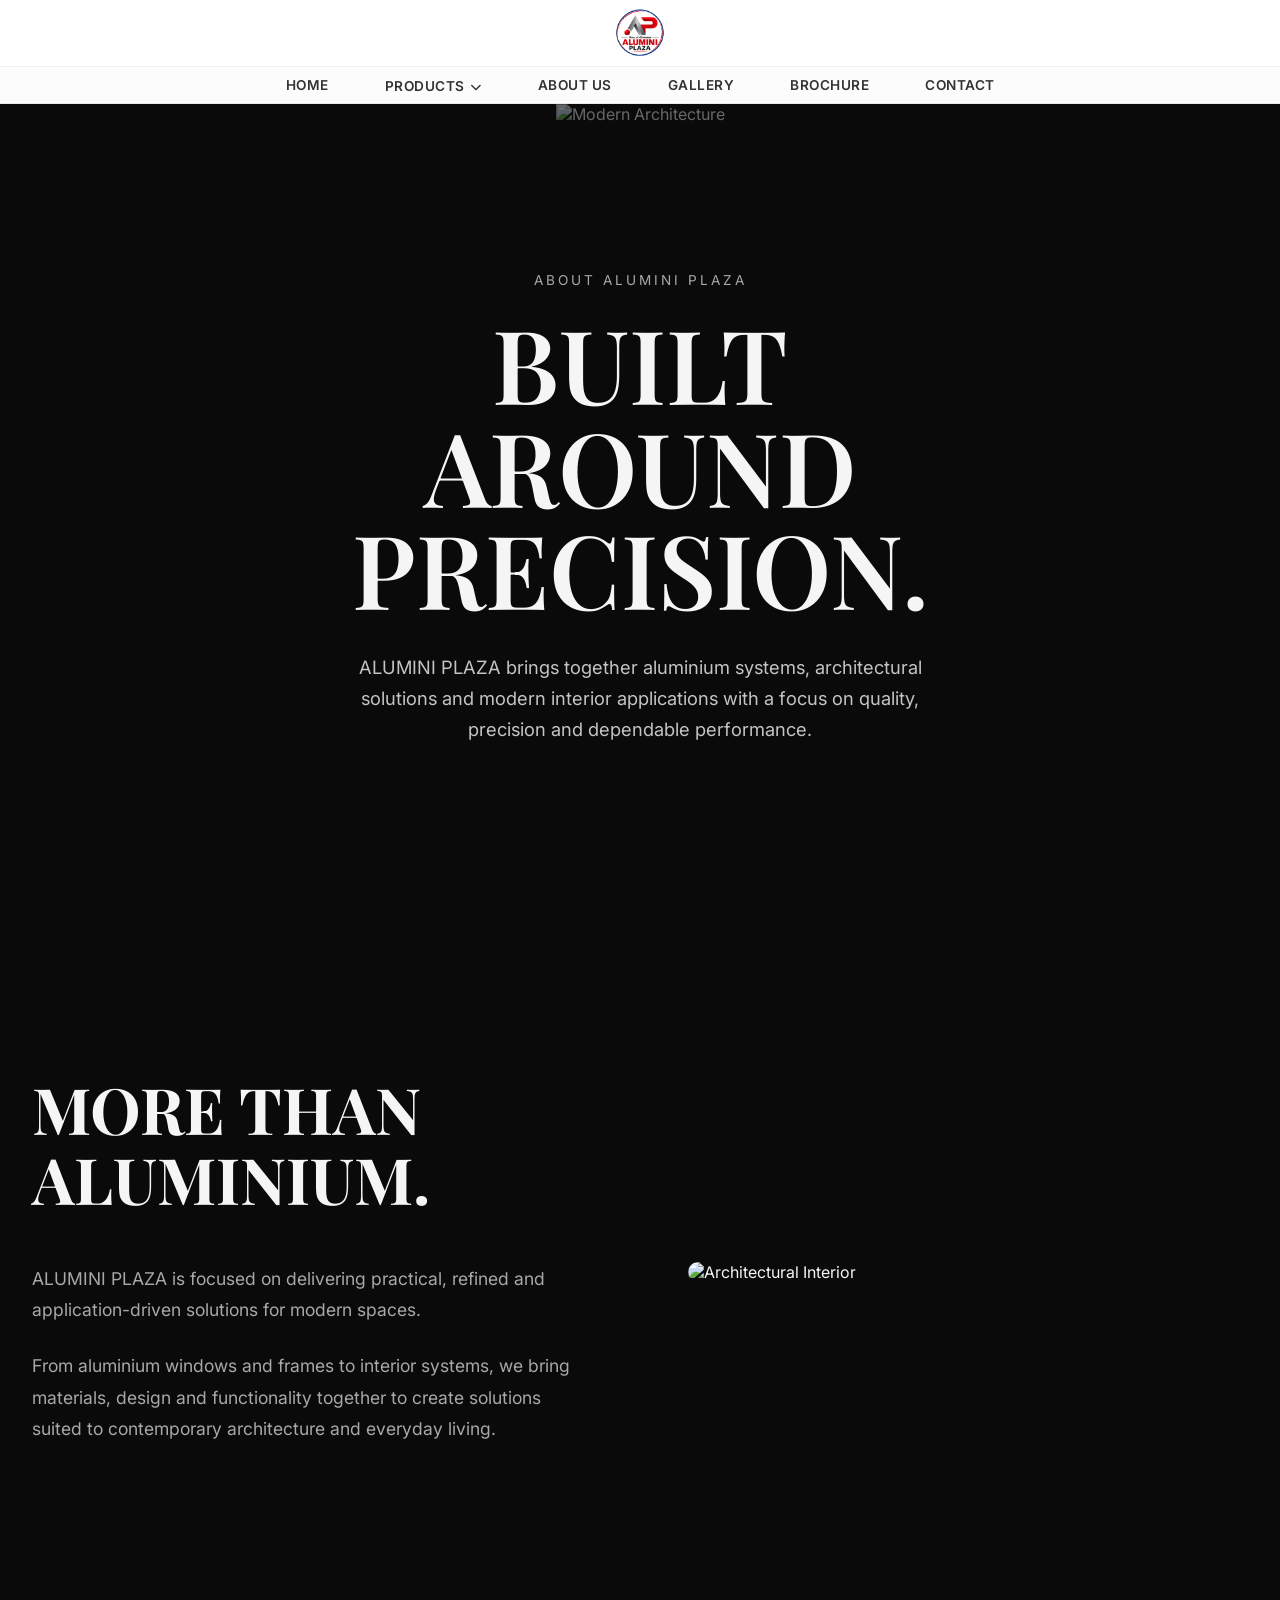
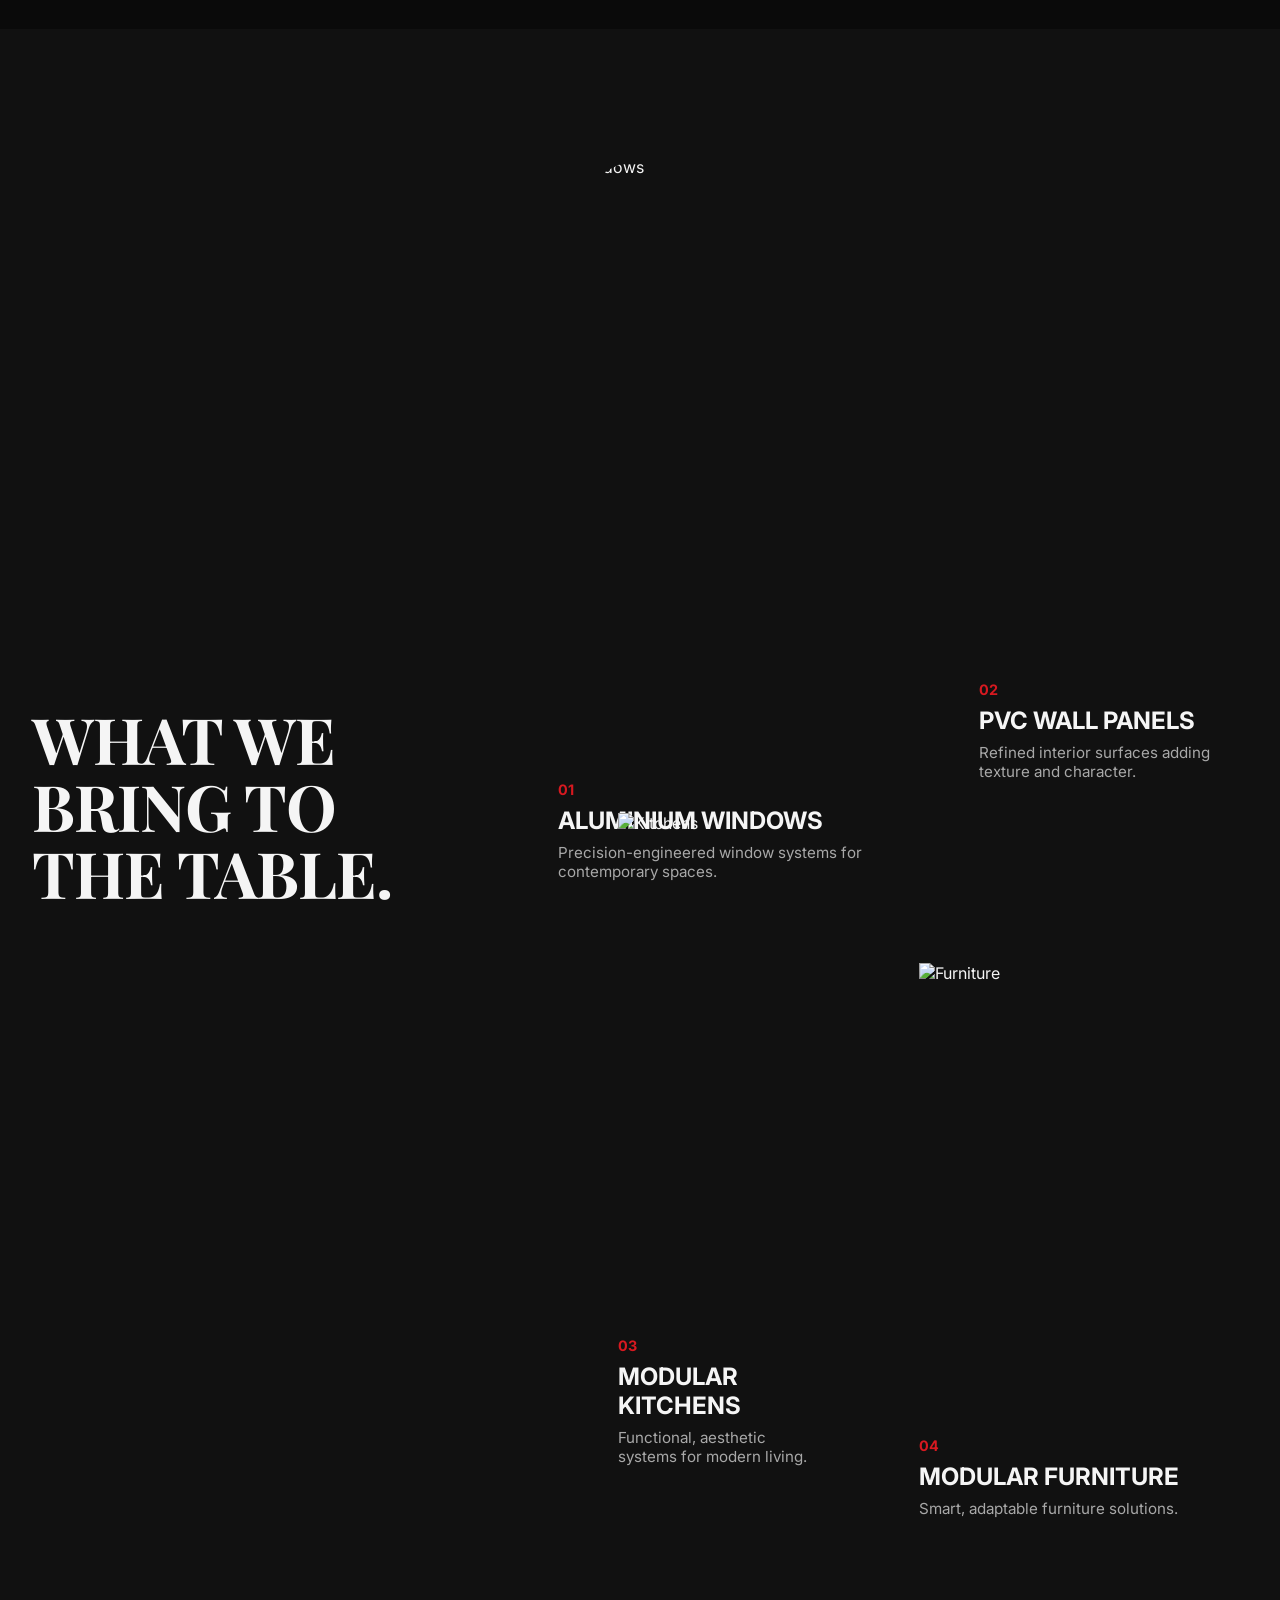
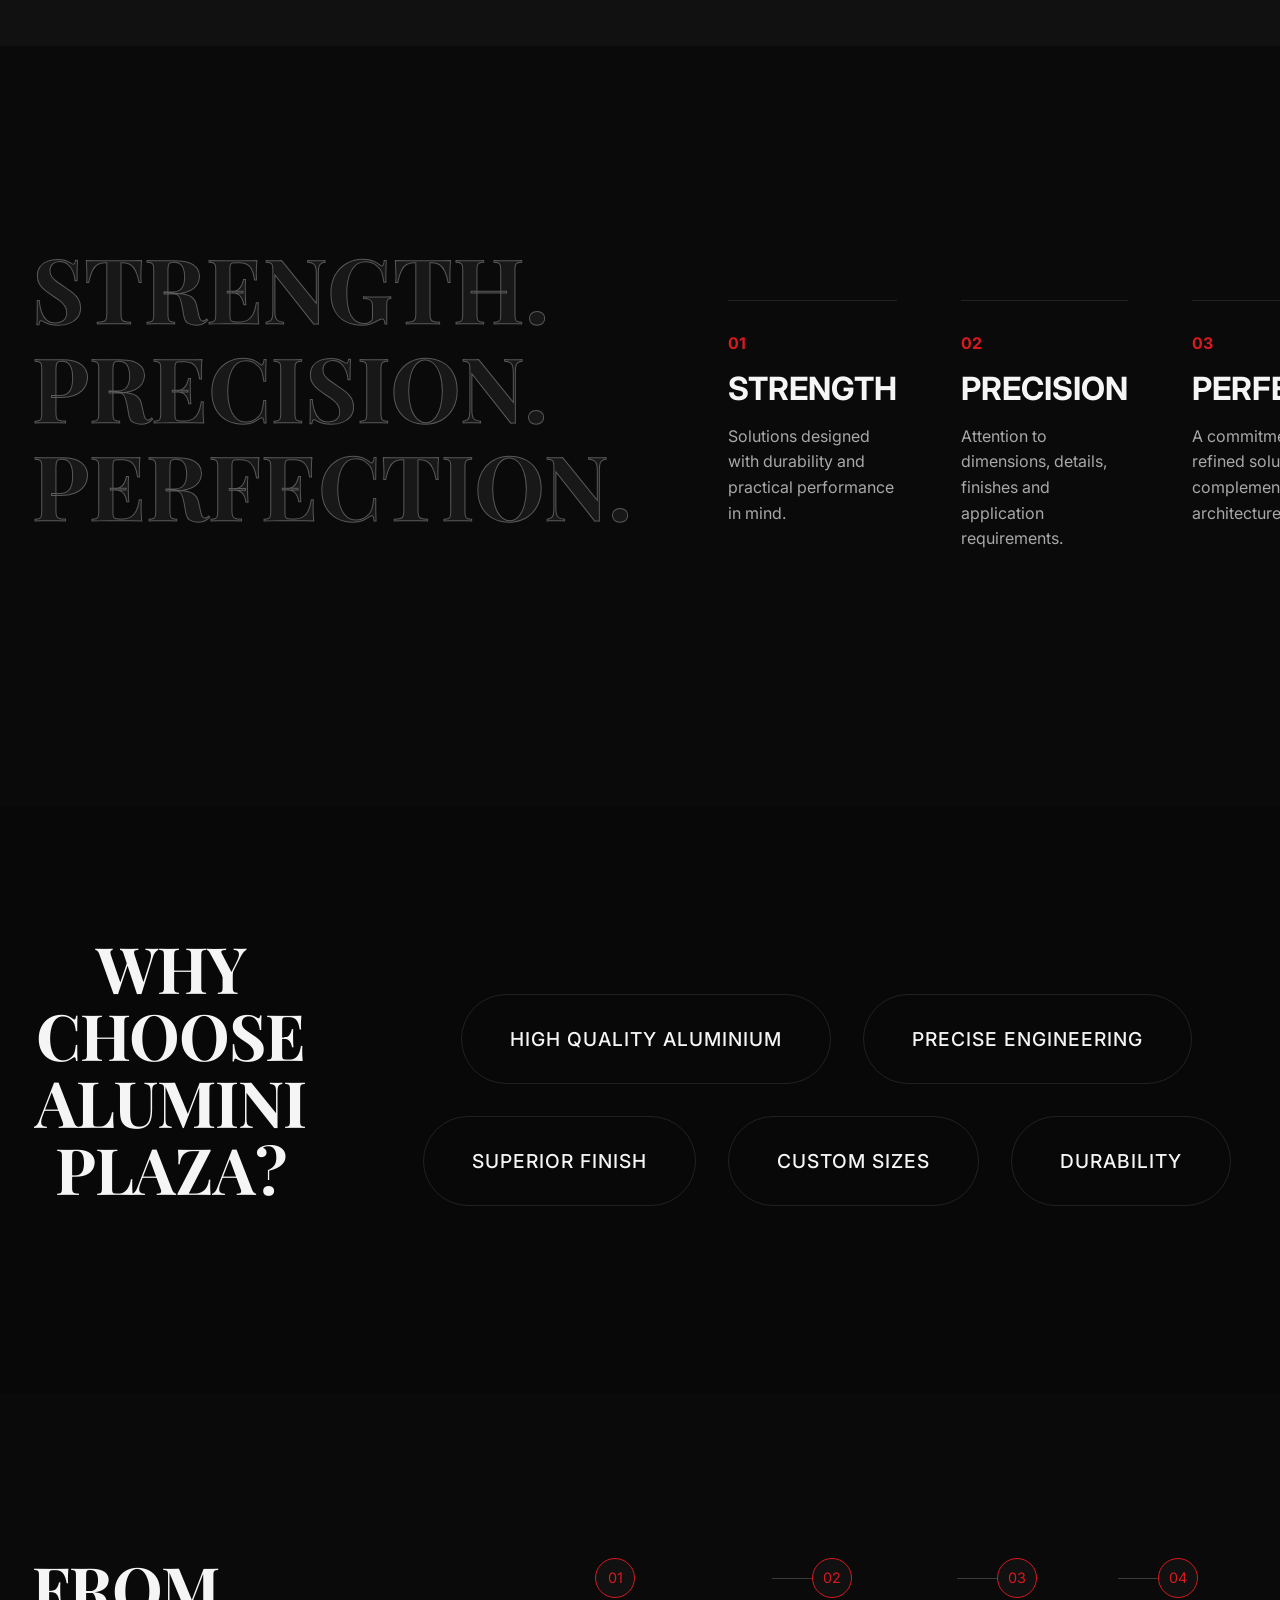
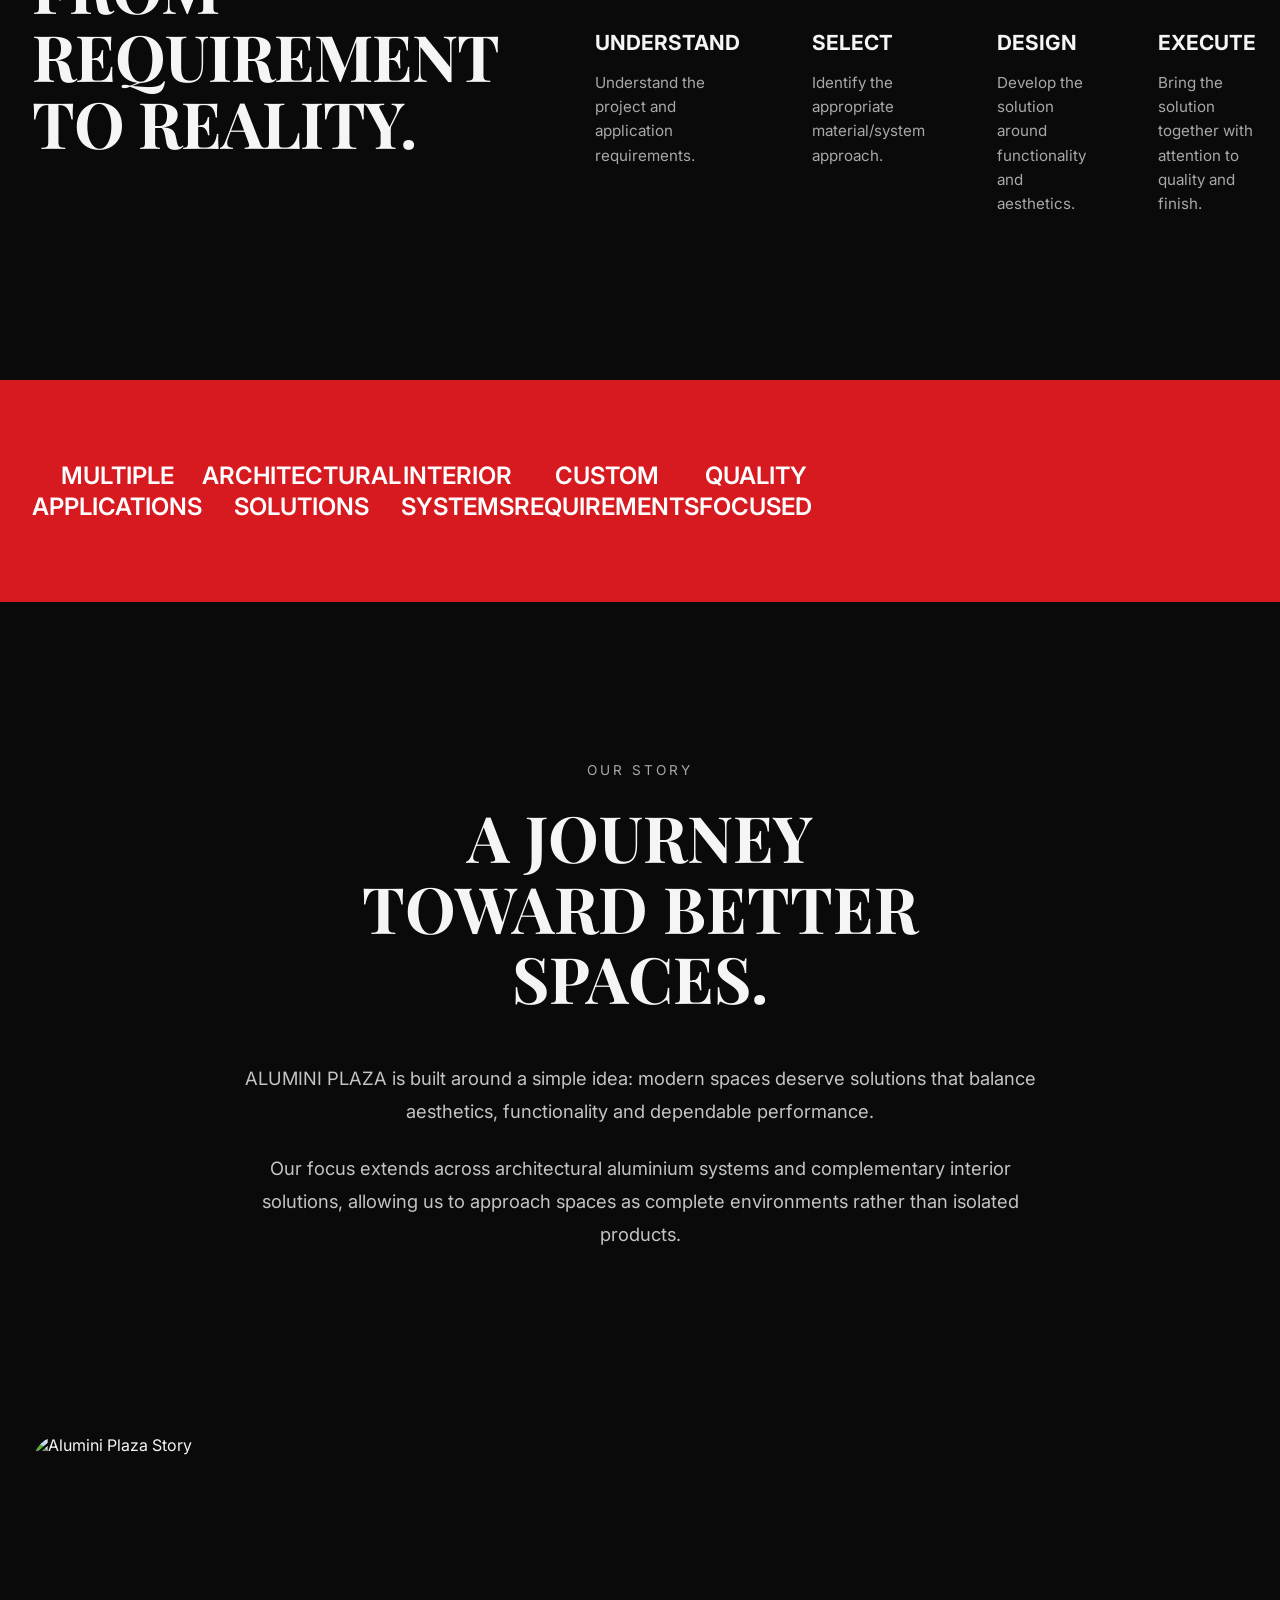
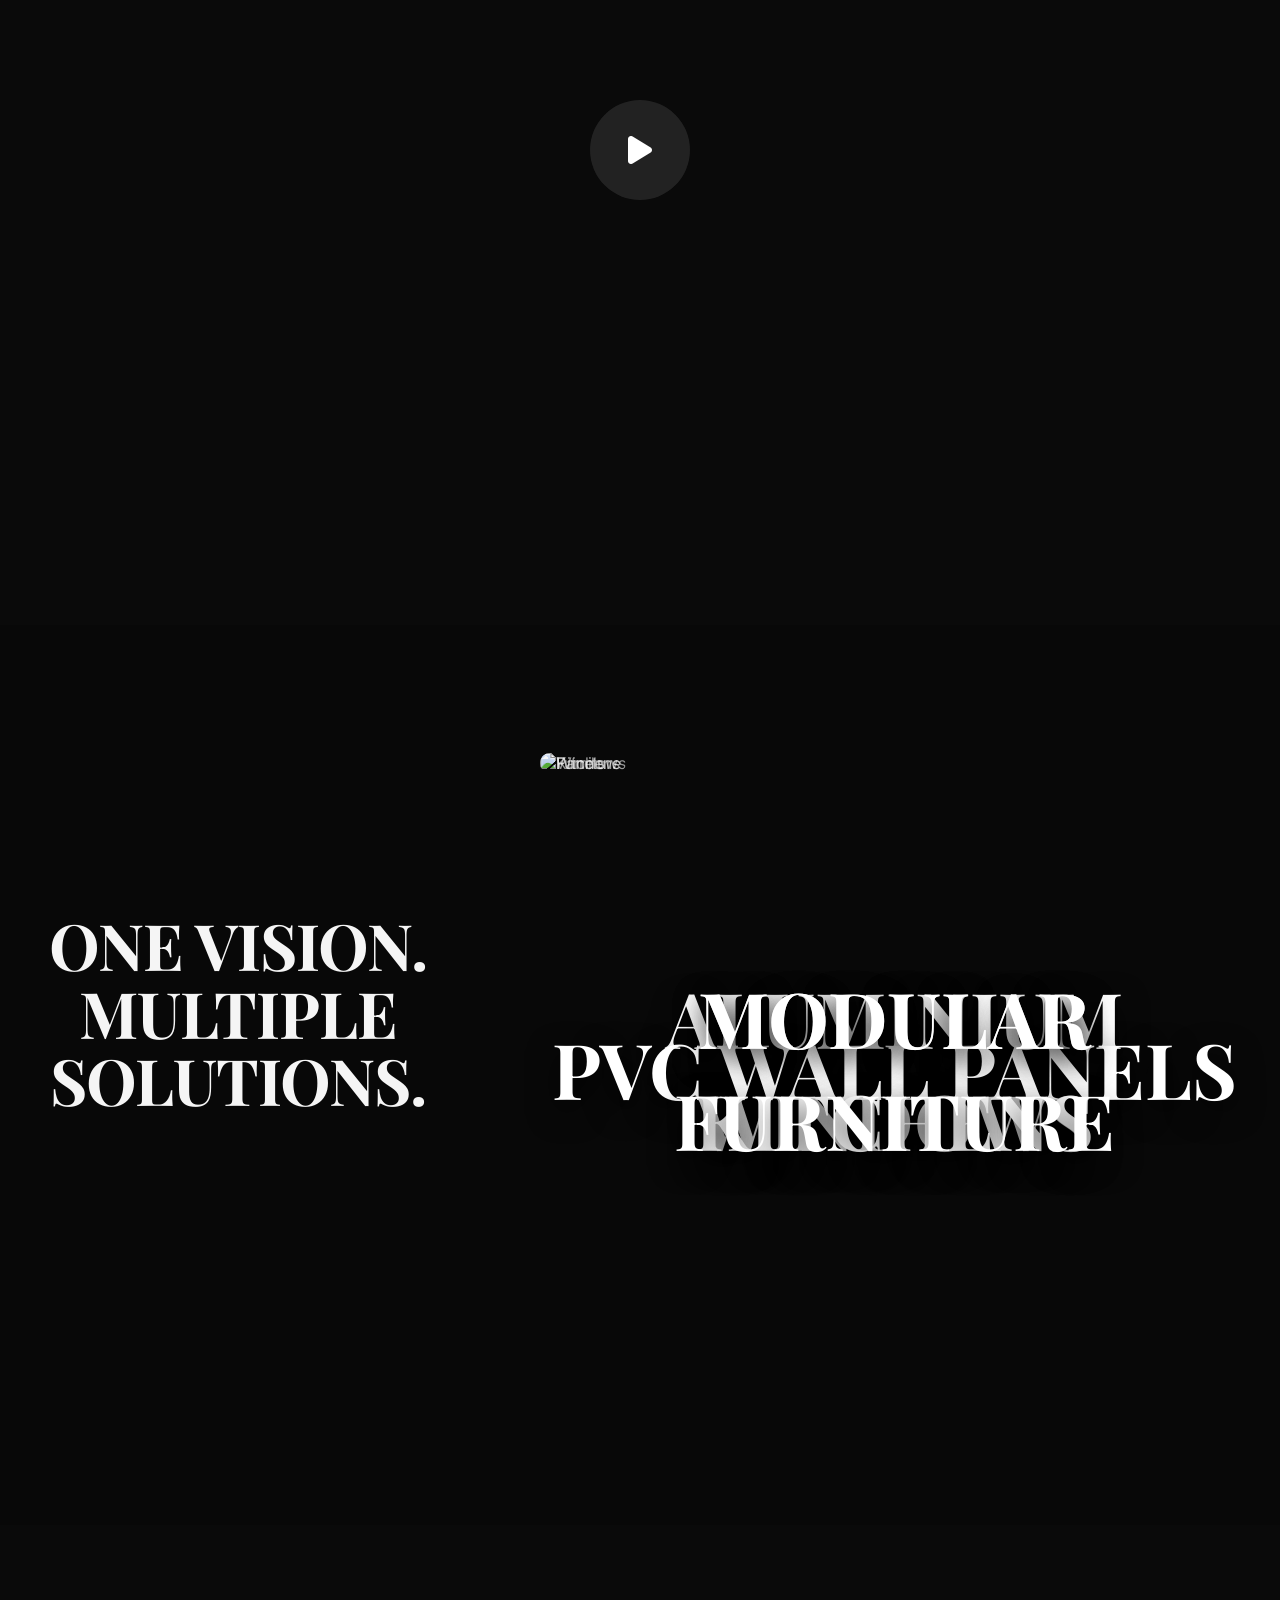
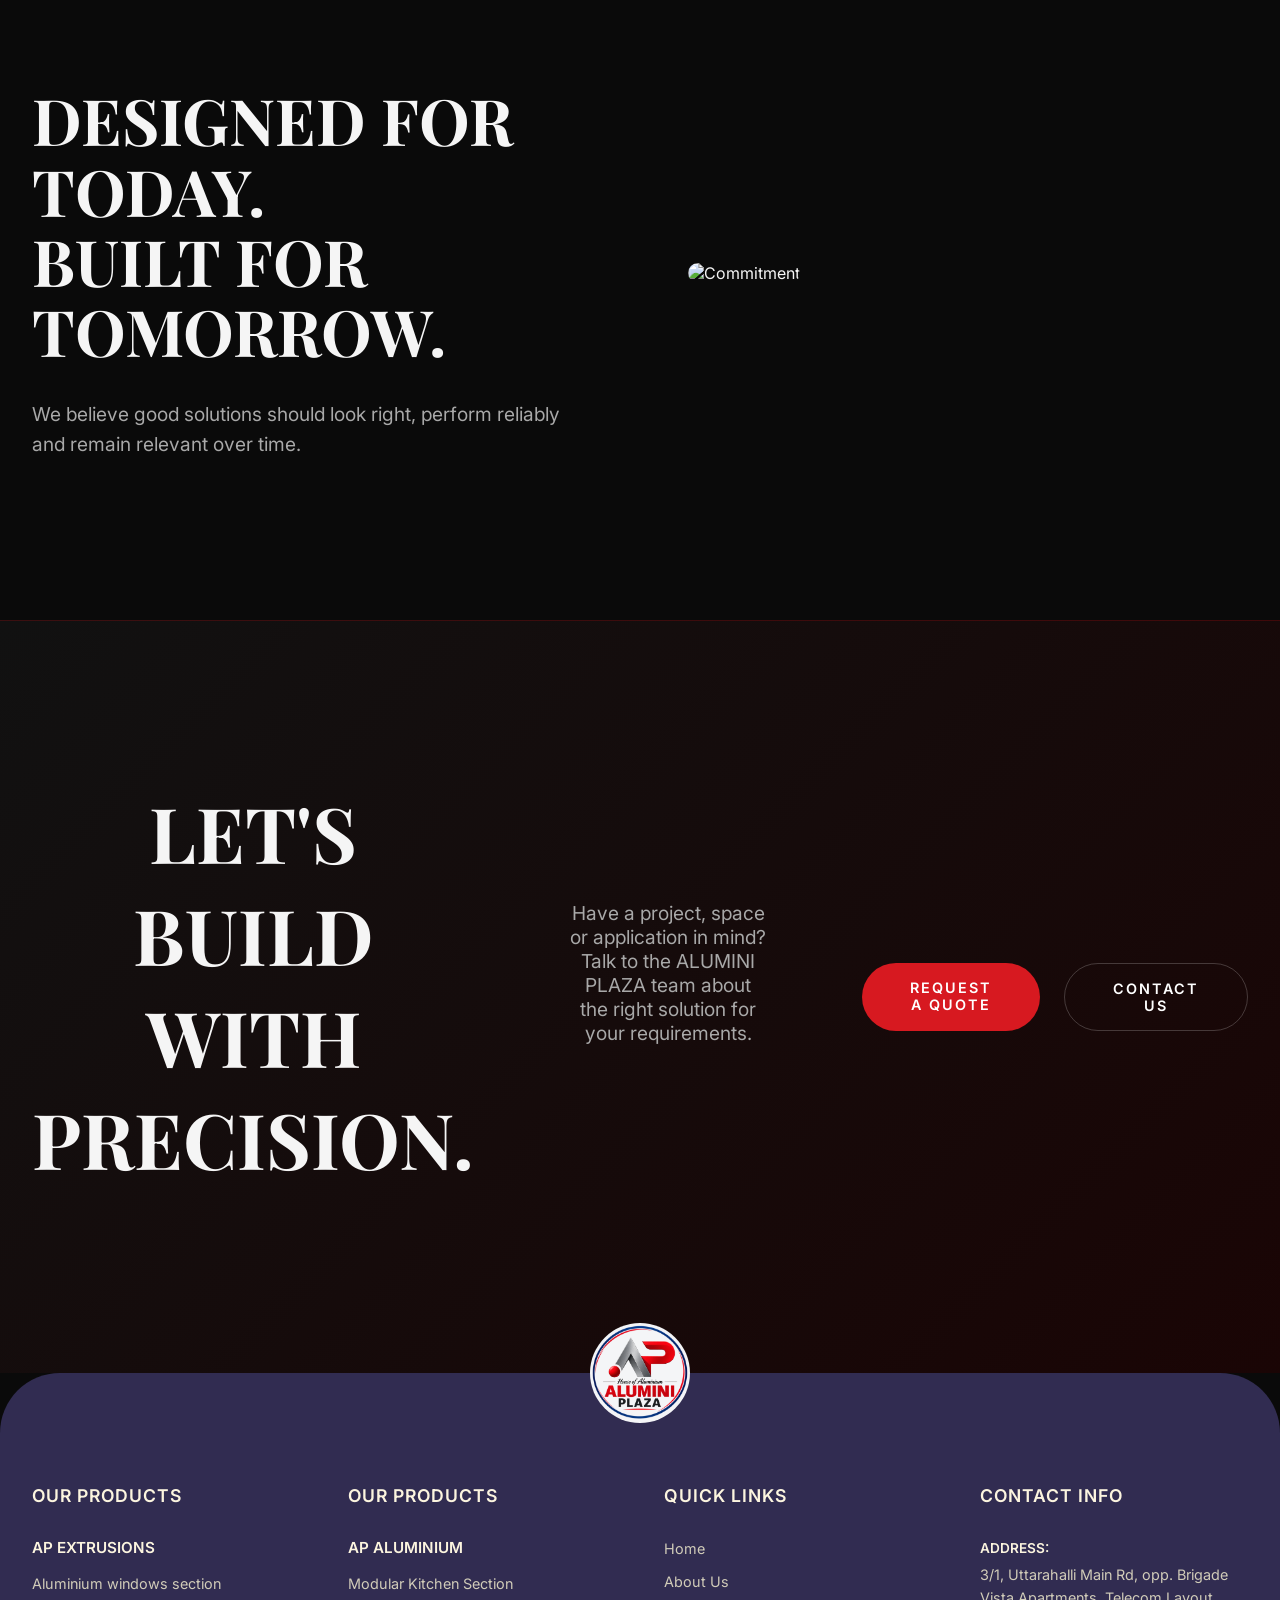
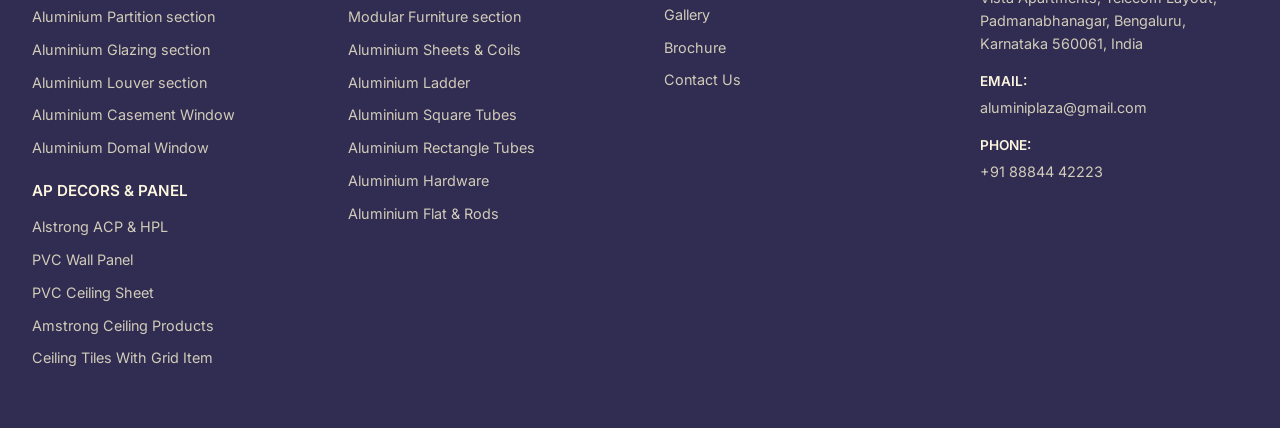
==== commit f7b8636d: "web 2" ====
--- a/about.html
+++ b/about.html
@@ -371,5 +371,60 @@
             }
         });
     </script>
+    <!-- SITE FOOTER -->
+    <footer class="site-footer">
+        <div class="footer-container">
+            <div class="footer-col">
+                <h4>Our Products</h4>
+                <h5 class="footer-subheading">AP Extrusions</h5>
+                <ul class="footer-links">
+                    <li><a href="#">Aluminium windows section</a></li>
+                    <li><a href="#">Aluminium Partition section</a></li>
+                    <li><a href="#">Aluminium Glazing section</a></li>
+                    <li><a href="#">Aluminium Louver section</a></li>
+                    <li><a href="#">Aluminium Casement Window</a></li>
+                    <li><a href="#">Aluminium Domal Window</a></li>
+                </ul>
+                <h5 class="footer-subheading">AP Decors & Panel</h5>
+                <ul class="footer-links">
+                    <li><a href="#">Alstrong ACP & HPL</a></li>
+                    <li><a href="#">PVC Wall Panel</a></li>
+                    <li><a href="#">PVC Ceiling Sheet</a></li>
+                    <li><a href="#">Amstrong Ceiling Products</a></li>
+                    <li><a href="#">Ceiling Tiles With Grid Item</a></li>
+                </ul>
+            </div>
+            <div class="footer-col">
+                <h4>Our Products</h4>
+                <h5 class="footer-subheading">AP Aluminium</h5>
+                <ul class="footer-links">
+                    <li><a href="#">Modular Kitchen Section</a></li>
+                    <li><a href="#">Modular Furniture section</a></li>
+                    <li><a href="#">Aluminium Sheets & Coils</a></li>
+                    <li><a href="#">Aluminium Ladder</a></li>
+                    <li><a href="#">Aluminium Square Tubes</a></li>
+                    <li><a href="#">Aluminium Rectangle Tubes</a></li>
+                    <li><a href="#">Aluminium Hardware</a></li>
+                    <li><a href="#">Aluminium Flat & Rods</a></li>
+                </ul>
+            </div>
+            <div class="footer-col">
+                <h4>Quick Links</h4>
+                <ul class="footer-links">
+                    <li><a href="index.html">Home</a></li>
+                    <li><a href="about.html">About Us</a></li>
+                    <li><a href="gallery.html">Gallery</a></li>
+                    <li><a href="brochure.html">Brochure</a></li>
+                    <li><a href="contact.html">Contact Us</a></li>
+                </ul>
+            </div>
+            <div class="footer-col">
+                <h4>Contact Info</h4>
+                <p class="footer-contact"><span class="highlight">Address:</span> 3/1, Uttarahalli Main Rd, opp. Brigade Vista Apartments, Telecom Layout, Padmanabhanagar, Bengaluru, Karnataka 560061, India</p>
+                <p class="footer-contact"><span class="highlight">Email:</span> aluminiplaza@gmail.com</p>
+                <p class="footer-contact"><span class="highlight">Phone:</span> +91 88844 42223</p>
+            </div>
+        </div>
+    </footer>
 </body>
 </html>
--- a/style.css
+++ b/style.css
@@ -377,9 +377,9 @@
    ======================================================== */
 
 .about-section {
-    background: #111111; /* Dark theme to match brand */
+    background: #f4f5f7; /* Crisp light gray */
     padding: 8rem 2rem;
-    color: #F5F5F5;
+    color: #333;
     position: relative;
     z-index: 10;
 }
@@ -399,7 +399,7 @@
 .about-title {
     font-size: 2.5rem;
     font-weight: 700;
-    color: #F5F5F5;
+    color: #111;
     margin-bottom: 2rem;
     letter-spacing: -0.5px;
 }
@@ -407,7 +407,7 @@
 .about-desc {
     font-size: 1.05rem;
     line-height: 1.8;
-    color: #A8A8A8;
+    color: #555;
     margin-bottom: 1.5rem;
 }
 
@@ -1724,3 +1724,361 @@
     .lightbox-image-container { height: 50vh; }
     .lightbox-info h2 { font-size: 1.8rem; }
 }
+
+/* ========================================================
+   HOME PRODUCTS SECTION
+   ======================================================== */
+.home-products-section {
+    padding: 6rem 2rem;
+    background: #f4f5f7; 
+}
+.home-products-container {
+    max-width: 1200px;
+    margin: 0 auto;
+}
+.home-products-title {
+    text-align: center;
+    font-size: 2.5rem;
+    color: #111;
+    margin-bottom: 4rem;
+    font-family: 'Oswald', sans-serif;
+    letter-spacing: 2px;
+    text-transform: uppercase;
+}
+.home-products-grid {
+    display: grid;
+    grid-template-columns: repeat(2, 1fr);
+    gap: 4rem; /* vertical, horizontal */
+}
+.hp-card {
+    background: #fff; 
+    box-shadow: 0 10px 30px rgba(0,0,0,0.05);
+    border-radius: 24px;
+    display: flex;
+    align-items: center;
+    position: relative;
+    padding: 1.5rem 2rem 1.5rem 0; /* no left padding so image can stick out */
+    margin-top: 50px; /* space for top overflow */
+    margin-left: 40px; /* space for left overflow */
+    transition: transform 0.3s ease;
+}
+.hp-card:hover {
+    transform: translateY(-5px);
+}
+.hp-card-img-wrapper {
+    flex: 0 0 140px;
+    height: 180px;
+    margin-top: -70px;
+    margin-left: -40px;
+    display: flex;
+    align-items: center; /* center vertically for the cutout */
+    justify-content: center;
+}
+.hp-card-img-wrapper img {
+    max-width: 100%;
+    max-height: 100%;
+    object-fit: contain;
+    filter: drop-shadow(0 15px 25px rgba(0,0,0,0.6));
+}
+.hp-card-content {
+    flex: 1;
+    padding-left: 1rem;
+    padding-right: 2rem; /* Make room for the button */
+    display: flex;
+    flex-direction: column;
+    justify-content: center;
+}
+.hp-card-content h3 {
+    color: #111;
+    font-size: 1.3rem;
+    margin-bottom: 0.5rem;
+    font-family: 'Inter', sans-serif;
+    font-weight: 600;
+}
+.hp-card-content p {
+    color: #555; 
+    font-size: 0.9rem;
+    line-height: 1.4;
+    margin-bottom: 0;
+}
+.hp-cart-btn {
+    position: absolute;
+    bottom: 1.5rem;
+    right: 1.5rem;
+    background: #111;
+    color: #fff;
+    width: 32px;
+    height: 32px;
+    border-radius: 8px;
+    display: flex;
+    justify-content: center;
+    align-items: center;
+    text-decoration: none;
+    font-size: 1rem;
+    transition: background 0.3s ease;
+}
+.hp-cart-btn:hover {
+    background: #e0e0e0;
+}
+@media (max-width: 992px) {
+    .home-products-grid {
+        grid-template-columns: 1fr;
+        gap: 3rem;
+    }
+}
+@media (max-width: 768px) {
+    .hp-card {
+        margin-left: 20px;
+        padding-right: 1rem;
+    }
+    .hp-card-img-wrapper {
+        flex: 0 0 110px;
+        height: 140px;
+        margin-top: -50px;
+        margin-left: -30px;
+    }
+    .hp-cart-btn {
+        bottom: 1rem;
+        right: 1rem;
+    }
+    .home-products-section { padding: 4rem 1.5rem; }
+}
+
+/* ========================================================
+   HOME GALLERY SECTION
+   ======================================================== */
+.home-gallery-section {
+    padding: 2rem 2rem 6rem;
+    background: #f4f5f7; /* Light gray background */
+}
+.home-gallery-container {
+    max-width: 1400px;
+    margin: 0 auto;
+}
+.home-gallery-title {
+    text-align: left;
+    font-size: 3rem;
+    color: #111;
+    margin-bottom: 3rem;
+    font-family: 'Inter', sans-serif;
+    font-weight: 700;
+}
+.home-gallery-grid {
+    display: grid;
+    grid-template-columns: repeat(4, 1fr);
+    gap: 1.5rem;
+}
+.hg-item {
+    width: 100%;
+    aspect-ratio: 4 / 3;
+    overflow: hidden;
+    border: 2px solid #fff;
+    background: #fff;
+    box-shadow: 0 4px 10px rgba(0,0,0,0.15);
+}
+.hg-item img {
+    width: 100%;
+    height: 100%;
+    object-fit: cover;
+    display: block;
+    transition: transform 0.3s ease;
+}
+.hg-item:hover img {
+    transform: scale(1.05);
+}
+@media (max-width: 992px) {
+    .home-gallery-grid {
+        grid-template-columns: repeat(2, 1fr);
+        gap: 1.5rem;
+    }
+}
+@media (max-width: 600px) {
+    .home-gallery-grid {
+        grid-template-columns: 1fr;
+        gap: 1rem;
+    }
+    .home-gallery-section { padding: 4rem 1.5rem; }
+}
+/* ========================================================
+   WHY CHOOSE US SECTION
+   ======================================================== */
+.wcu-section {
+    padding: 6rem 2rem 2rem;
+    background: #f4f5f7; 
+}
+.wcu-container {
+    max-width: 1200px;
+    margin: 0 auto;
+}
+.wcu-section-title {
+    text-align: center;
+    font-size: 2.5rem;
+    color: #111;
+    margin-bottom: 5rem;
+    font-family: 'Oswald', sans-serif;
+    letter-spacing: 2px;
+}
+.wcu-grid {
+    display: grid;
+    grid-template-columns: repeat(4, 1fr);
+    gap: 2rem;
+}
+.wcu-item {
+    text-align: center;
+}
+.wcu-number-wrapper {
+    position: relative;
+    display: inline-block;
+    margin-bottom: 2rem;
+}
+.wcu-number-box {
+    height: 70px; 
+    overflow: hidden;
+    position: relative;
+    z-index: 2;
+    padding: 0 10px;
+}
+.wcu-number {
+    font-size: 6rem;
+    font-weight: 800;
+    line-height: 1;
+    font-family: 'Inter', sans-serif;
+    display: block;
+    transform: translateY(-8px); 
+}
+.wcu-slit {
+    position: absolute;
+    bottom: -2px; 
+    left: -10%;
+    width: 120%;
+    height: 8px;
+    background: transparent;
+    border-radius: 50%;
+    box-shadow: 0 4px 6px rgba(0,0,0,0.15); 
+    z-index: 1;
+}
+.wcu-title {
+    font-size: 1.1rem;
+    color: #111;
+    margin-bottom: 1rem;
+    font-family: 'Inter', sans-serif;
+    font-weight: 700;
+    text-transform: uppercase;
+}
+.wcu-desc {
+    font-size: 0.85rem;
+    color: #777;
+    line-height: 1.6;
+    margin-bottom: 2rem;
+    padding: 0 1rem;
+}
+.wcu-icon {
+    font-size: 1.5rem;
+    color: #111;
+}
+@media (max-width: 992px) {
+    .wcu-grid {
+        grid-template-columns: repeat(2, 1fr);
+        gap: 4rem 2rem;
+    }
+}
+@media (max-width: 600px) {
+    .wcu-grid {
+        grid-template-columns: 1fr;
+    }
+}
+
+/* ========================================================
+   SITE FOOTER
+   ======================================================== */
+.site-footer {
+    position: relative;
+    background: #312C51; /* custom deep purple/indigo */
+    color: #d1ccb9; /* beige text */
+    padding: 7rem 2rem 3rem; /* padding for the logo */
+    font-family: 'Inter', sans-serif;
+    border-top: none;
+    margin-top: 0; /* Remove top margin so it touches the light gray section above */
+    border-top-left-radius: 60px;
+    border-top-right-radius: 60px;
+}
+.site-footer::before {
+    content: "";
+    position: absolute;
+    top: -50px; /* pull up by half its height */
+    left: 50%;
+    transform: translateX(-50%);
+    width: 100px;
+    height: 100px;
+    background-color: #f4f5f7; /* crispy light gray background */
+    border-radius: 50%; /* circular background */
+    background-image: url('alumini plaza logo.png');
+    background-size: contain;
+    background-position: center;
+    background-repeat: no-repeat;
+    z-index: 10;
+}
+.footer-container {
+    max-width: 1400px;
+    margin: 0 auto;
+    display: grid;
+    grid-template-columns: repeat(4, 1fr);
+    gap: 3rem;
+}
+.footer-col h4 {
+    color: #fcf5df; /* light cream/yellowish from reference */
+    font-size: 1.1rem;
+    margin-bottom: 2rem;
+    font-weight: 600;
+    text-transform: uppercase;
+    letter-spacing: 1px;
+}
+.footer-subheading {
+    color: #fcf5df;
+    font-size: 0.95rem;
+    margin-top: 1.5rem;
+    margin-bottom: 1rem;
+    font-weight: 600;
+    text-transform: uppercase;
+}
+.footer-links {
+    list-style: none;
+    padding: 0;
+    margin: 0;
+}
+.footer-links li {
+    margin-bottom: 0.8rem;
+}
+.footer-links a {
+    color: #d1ccb9; 
+    text-decoration: none;
+    font-size: 0.9rem;
+    transition: color 0.3s ease;
+}
+.footer-links a:hover {
+    color: #fff; 
+}
+.footer-contact {
+    color: #d1ccb9;
+    font-size: 0.9rem;
+    line-height: 1.6;
+    margin-bottom: 1rem;
+}
+.footer-contact .highlight {
+    color: #fcf5df;
+    font-weight: 600;
+    text-transform: uppercase;
+    font-size: 0.85rem;
+    display: block; 
+    margin-bottom: 0.2rem;
+}
+@media (max-width: 1024px) {
+    .footer-container {
+        grid-template-columns: repeat(2, 1fr);
+    }
+}
+@media (max-width: 600px) {
+    .footer-container {
+        grid-template-columns: 1fr;
+    }
+}
